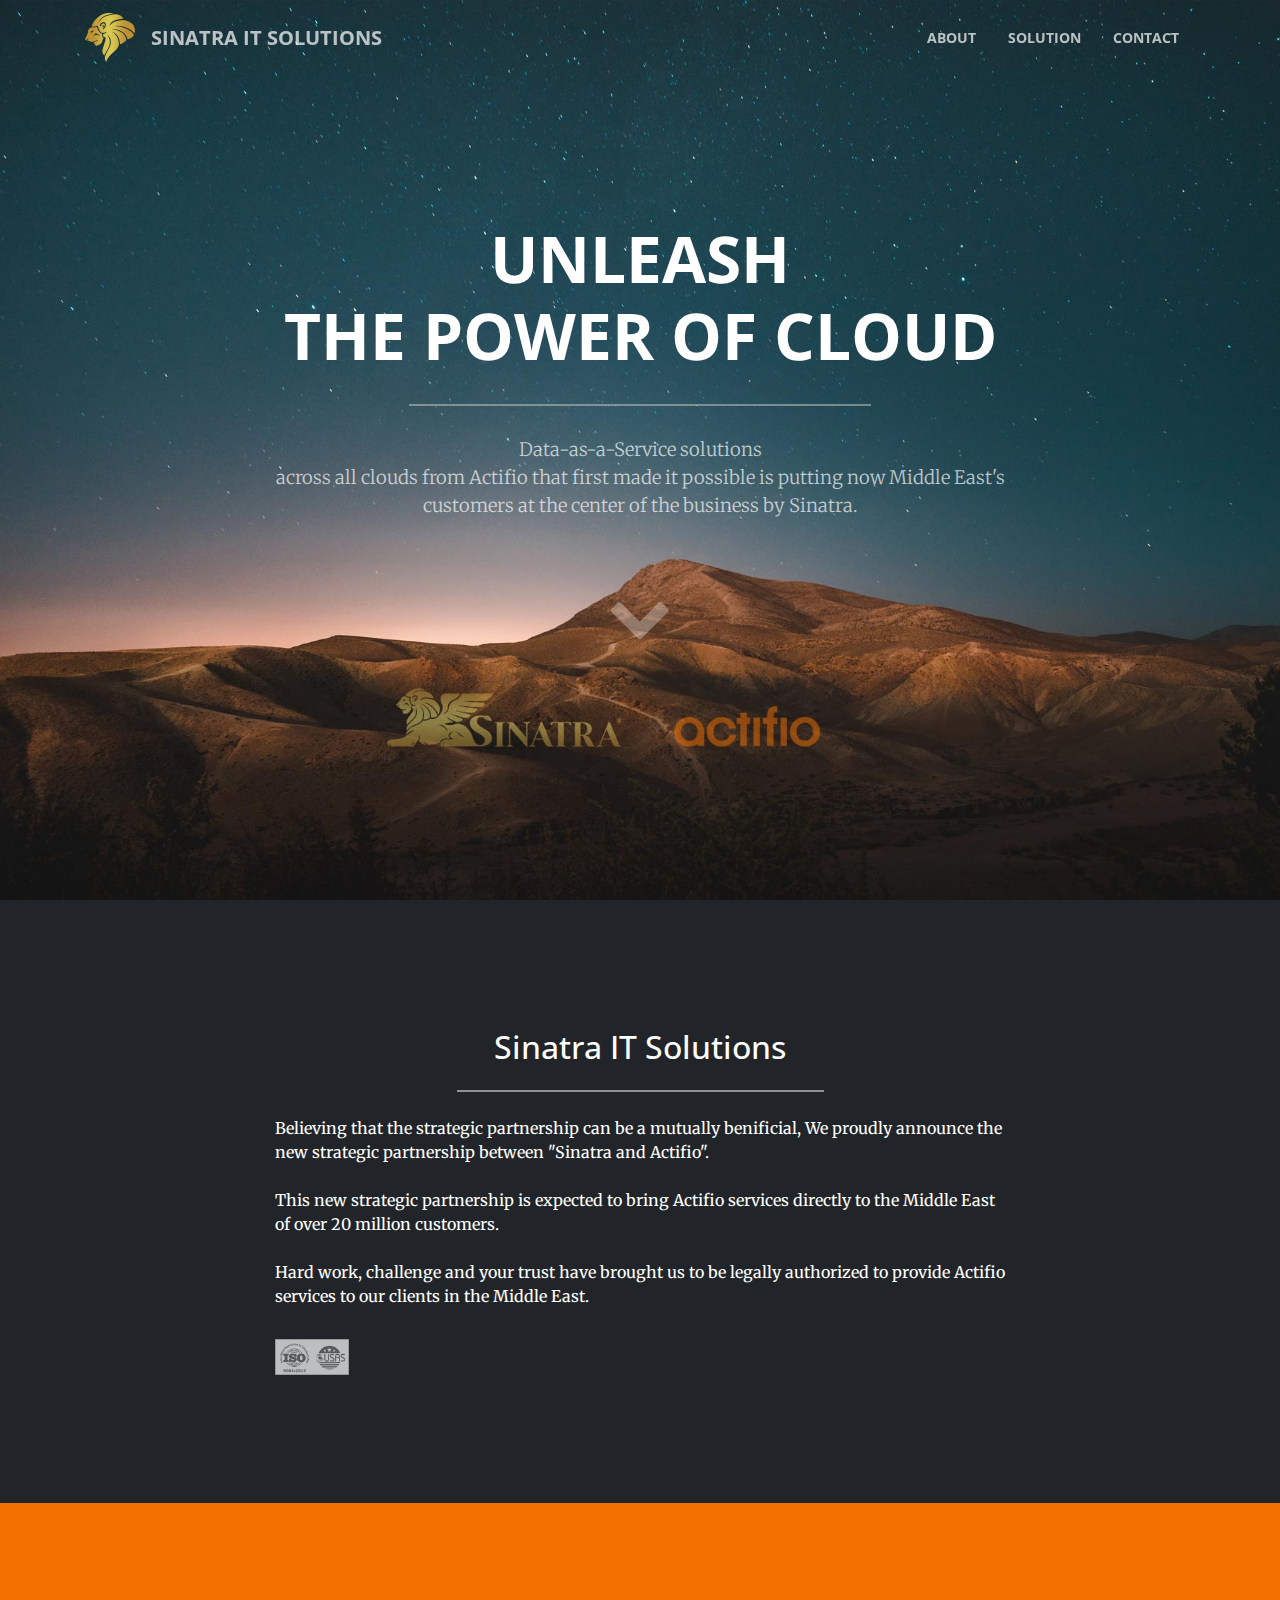
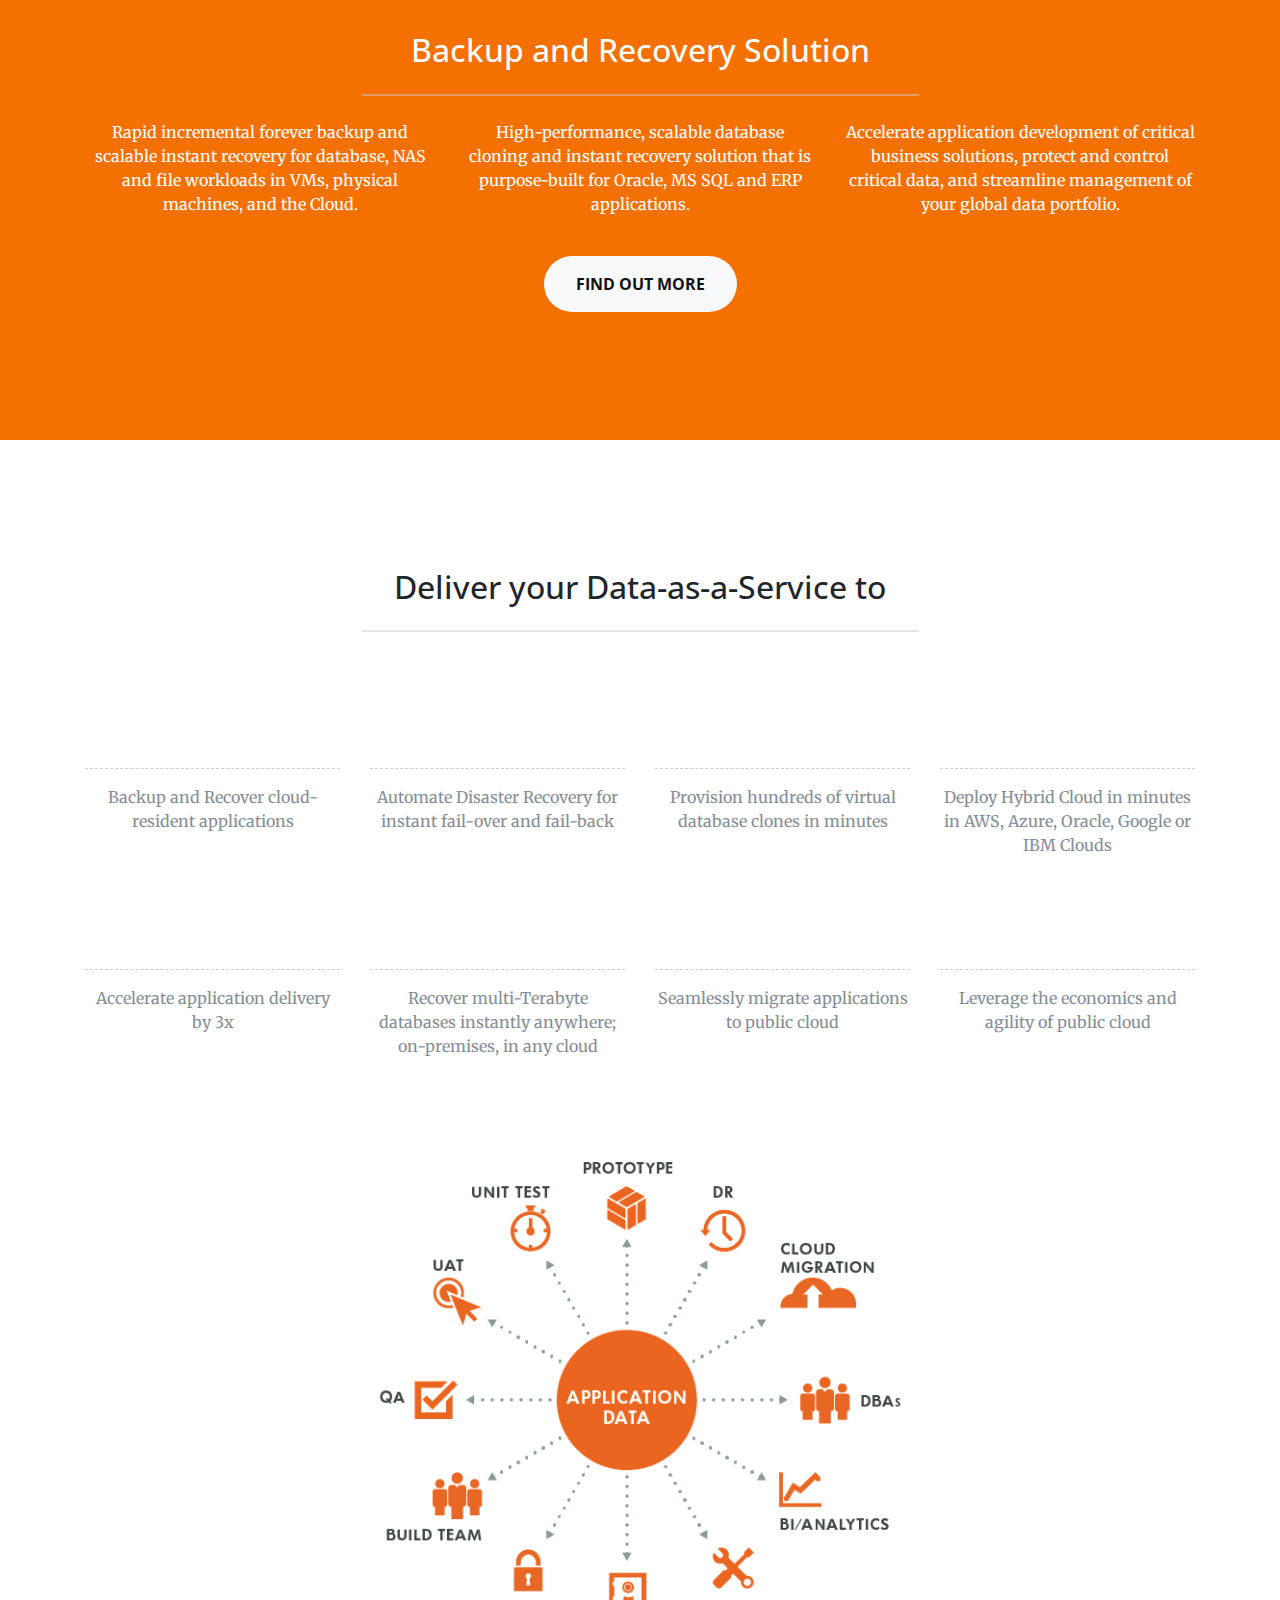
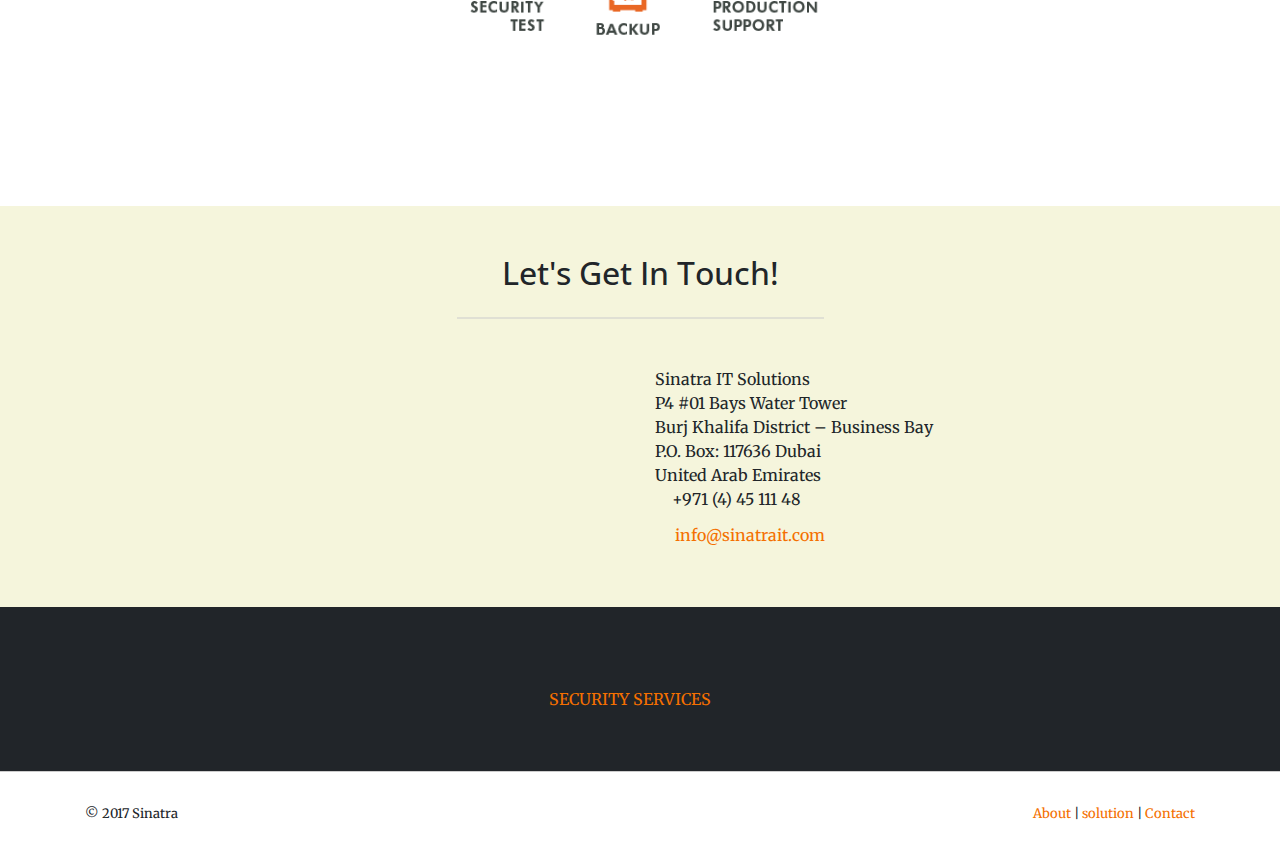
==== index.html @ 33783d7a "website changes NovDXB" ====
<!DOCTYPE html>
<html lang="en">

  <head>

    <meta charset="utf-8">
    <meta name="viewport" content="width=device-width, initial-scale=1, shrink-to-fit=no">
    <meta name="description" content="Actifio Data-as-a-Service decouples data from infrastructure, enabling dramatic improvements in business resiliency, agility, and access to the cloud.">
    <meta name="author" content="">

    <title>Data as a Service | Data Virtualization Software | Sinatra-Actifio</title>

    <!-- Bootstrap core CSS -->
    <link href="vendor/bootstrap/css/bootstrap.min.css" rel="stylesheet">

    <!-- Custom fonts for this template -->
    <link href="vendor/font-awesome/css/font-awesome.min.css" rel="stylesheet" type="text/css">
    <link href='https://fonts.googleapis.com/css?family=Open+Sans:300italic,400italic,600italic,700italic,800italic,400,300,600,700,800' rel='stylesheet' type='text/css'>
    <link href='https://fonts.googleapis.com/css?family=Merriweather:400,300,300italic,400italic,700,700italic,900,900italic' rel='stylesheet' type='text/css'>

    <!-- Plugin CSS -->
    <link href="vendor/magnific-popup/magnific-popup.css" rel="stylesheet">

    <!-- Custom styles for this template -->
    <link href="css/creative.min.css" rel="stylesheet">
    <link href="css/custom.css" rel="stylesheet" type="text/css">
    <link rel="icon" href="img/favicon.ico" type="images/favicon" />
    <style type="text/css">
   
    </style>

  </head>

  <body id="page-top">

    <!-- Navigation -->
    <nav class="navbar navbar-expand-lg navbar-light fixed-top" id="mainNav">
      <div class="container">
        <a class="navbar-brand js-scroll-trigger" href="#page-top"><img src="img/sinatra-it-solutions-logo.png" /></a>
        <a class="navbar-brand js-scroll-trigger" href="#page-top">Sinatra IT Solutions</a>
        <button class="navbar-toggler navbar-toggler-right" type="button" data-toggle="collapse" data-target="#navbarResponsive" aria-controls="navbarResponsive" aria-expanded="false" aria-label="Toggle navigation">
          <span class="navbar-toggler-icon"></span>
        </button>
        <div class="collapse navbar-collapse" id="navbarResponsive">
          <ul class="navbar-nav ml-auto">
            <li class="nav-item">
                <a class="nav-link js-scroll-trigger" href="#sinatrait">About</a>
            </li>
            <li class="nav-item">
                <a class="nav-link js-scroll-trigger" href="#solution">solution</a>
            </li>                          
            <li class="nav-item">
              <a class="nav-link js-scroll-trigger" href="#contact">Contact</a>
            </li>
          </ul>
        </div>
      </div>
    </nav>

    <header class="masthead text-center text-white d-flex">
      <div class="container my-auto">
        <div class="row">
          <div class="col-lg-10 mx-auto">
            <h1 class="text-uppercase">
              <strong>Unleash<br/>the Power of Cloud</strong>
            </h1>
            <hr>
          </div>
          <div class="col-lg-8 mx-auto">
            <p class="text-faded mb-5">Data-as-a-Service solutions<br/>across all clouds from Actifio that first made it possible is putting now Middle East's customers at the center of the business by Sinatra.</p>
            <a class="btn btn-xl js-scroll-trigger" href="#sinatrait"><i class="fa fa-4x fa-chevron-down mb-3"></i></a>
          </div>
        </div>
      </div>
    </header>
    <section class="bg-dark text-white" id="sinatrait">
        <div class="container">
          <div class="row">
            <div class="col-lg-8 mx-auto">
              <h2 class="section-heading text-white text-center">Sinatra IT Solutions</h2>
              <hr class="light my-4">
              <p>Believing that the strategic partnership can be a mutually benificial, We proudly announce the new strategic partnership between "Sinatra and Actifio".<br><br>
                This new strategic partnership is expected to bring Actifio services directly to the Middle East of over 20 million customers.<br><br>
                Hard work, challenge and your trust have brought us to be legally authorized to provide Actifio services to our clients in the Middle East.
                </p>
                <img src="img/iso.png" alt="" class="iso"/>
              <!--div class="text-center"><br/><a class="btn btn-light btn-xl js-scroll-trigger" href="#services">Find out more</a></div-->
            </div>
          </div>
        </div>
      </section>
    <section class="bg-primary text-white" id="solution">
        <div class="container">
            <div class="row">
              <div class="col-lg-12 text-center">
                <h2 class="section-heading">Backup and Recovery Solution</h2>
                <hr class="my-4">
              </div>
            </div>
          </div>      
      <div class="container">
        <div class="row text-center">
            <div class="col-lg-4 col-sm-6">             
              <p>Rapid incremental forever backup and scalable instant recovery for database, NAS and file workloads in VMs, physical machines, and the Cloud.</p>
            </div>
            <div class="col-lg-4 col-sm-6"><p>High-performance, scalable database cloning and instant recovery solution that is purpose-built for Oracle, MS SQL and ERP applications.</p></div>
            <div class="col-lg-4 col-sm-6"><p>Accelerate application development of critical business solutions, protect and control critical data, and streamline management of your global data portfolio.</p></div>
        </div>
        <div class="text-center"><br/><a class="btn btn-light btn-xl js-scroll-trigger" href="#services">Find out more</a></div>
        <!--
          <div class="row">
          <div class="col-lg-8 mx-auto">
            <!--h2 class="section-heading text-white text-center">Solution for</h2-->
            <!--hr class="light my-4"-->
            <!--ul>
              <li>  </li>
              <li></li>
              <li></li>
            </ul>
            <div class="text-center"><br/><a class="btn btn-light btn-xl js-scroll-trigger" href="#services">Find out more</a></div>
          </div>
        </div>
      -->
      </div>
    </section>

    <section id="services">
      <div class="container">
        <div class="row">
          <div class="col-lg-12 text-center">
            <h2 class="section-heading">Deliver your Data-as-a-Service to</h2>
            <hr class="my-4">
          </div>
        </div>
      </div>
      <div class="container">
        <div class="row">
          <div class="col-lg-3 col-md-6 text-center">
            <div class="service-box mt-5 mx-auto">
              <i class="fa fa-4x fa-history text-primary mb-3 sr-icons"></i>
              <h3 class="mb-3"></h3>
              <p class="text-muted mb-0">Backup and Recover cloud-resident applications</p>
            </div>
          </div>
          <div class="col-lg-3 col-md-6 text-center">
            <div class="service-box mt-5 mx-auto">
              <i class="fa fa-4x fa-cogs text-primary mb-3 sr-icons"></i>
              <h3 class="mb-3"></h3>
              <p class="text-muted mb-0">Automate Disaster Recovery for instant fail-over and fail-back</p>
            </div>
          </div>
          <div class="col-lg-3 col-md-6 text-center">
              <div class="service-box mt-5 mx-auto">
                <i class="fa fa-4x fa-clock-o text-primary mb-3 sr-icons"></i>
                <h3 class="mb-3"></h3>
                <p class="text-muted mb-0">Provision hundreds of virtual database clones in minutes</p>
              </div>
          </div>
          <div class="col-lg-3 col-md-6 text-center">
              <div class="service-box mt-5 mx-auto">
                <i class="fa fa-4x fa-cloud text-primary mb-3 sr-icons"></i>
                <h3 class="mb-3"></h3>
                <p class="text-muted mb-0">Deploy Hybrid Cloud in minutes in AWS, Azure, Oracle, Google or IBM Clouds</p>
              </div>
            </div>                    
          <div class="col-lg-3 col-md-6 text-center">
              <div class="service-box mt-5 mx-auto">
                <i class="fa fa-4x fa-tachometer text-primary mb-3 sr-icons"></i>
                <h3 class="mb-3"></h3>
                <p class="text-muted mb-0">Accelerate application delivery by 3x</p>
              </div>
          </div>
          <div class="col-lg-3 col-md-6 text-center">
              <div class="service-box mt-5 mx-auto">
                <i class="fa fa-4x fa-flash text-primary mb-3 sr-icons"></i>
                <h3 class="mb-3"></h3>
                <p class="text-muted mb-0">Recover multi-Terabyte databases instantly anywhere; on-premises, in any cloud</p>
              </div>
          </div>
          <div class="col-lg-3 col-md-6 text-center">
              <div class="service-box mt-5 mx-auto">
                <i class="fa fa-4x fa-random text-primary mb-3 sr-icons"></i>
                <h3 class="mb-3"></h3>
                <p class="text-muted mb-0">Seamlessly migrate applications to public cloud</p>
              </div>
          </div>
          <div class="col-lg-3 col-md-6 text-center">
              <div class="service-box mt-5 mx-auto">
                <i class="fa fa-4x fa-balance-scale text-primary mb-3 sr-icons"></i>
                <h3 class="mb-3"></h3>
                <p class="text-muted mb-0">Leverage the economics and agility of public cloud</p>
              </div>
          </div>                                                   
        </div>
        <div class="container">
        <div class="text-center">
            <img src="img/What-is-EDaaS-Wheel.png" style="margin-top:80px;width:50%;" />
          </div>
        </div>        
      </div>
    </section>

    

    <!--section class="bg-dark text-white">
      <div class="container text-center">
        <h2 class="mb-4">Free Download at Start Bootstrap!</h2>
        <a class="btn btn-light btn-xl sr-button" href="http://startbootstrap.com/template-overviews/creative/">Download Now!</a>
      </div>
    </section-->

    <section class="bg-beige" id="contact">
      <div class="container">
        <div class="row">
          <div class="col-lg-8 mx-auto text-center">
            <h2 class="section-heading">Let's Get In Touch!</h2>
            <hr class="my-4">
            <p class="mb-5"></p>
          </div>
        </div>
        <div class="row">
            <div class="col-lg-2 ml-auto">
                <div class="templatemo_maps">
                    <div class="fluid-wrapper">
                      <iframe src="https://www.google.com/maps/embed?pb=!1m18!1m12!1m3!1d3610.55666395249!2d55.26173891490464!3d25.184443283902183!2m3!1f0!2f0!3f0!3m2!1i1024!2i768!4f13.1!3m3!1m2!1s0x3e5f69d1f120e711%3A0xf19c0504f3cb24ec!2sThe+Bayswater+by+Omniyat!5e0!3m2!1sen!2sae!4v1483459010536"></iframe> 
                    </div>
                  </div>
            </div>
          <div class="col-lg-6 ml-auto">            
            <div class="address">
                Sinatra IT Solutions<br>P4 #01 Bays Water Tower<br>Burj Khalifa District – Business Bay<br>P.O. Box: 117636 Dubai<br>United Arab Emirates
            </div>
            <i class="fa fa-phone fa mb-3 sr-contact"></i><span> +971 (4) 45 111 48</span><br>
            <i class="fa fa-envelope-o fa mb-3 sr-contact"></i><a href="mailto:info@sinatrait.com"> info@sinatrait.com</a>
          </div>        
        </div>
        
      </div>
    </section>
    <section class="bg-dark text-white security-services">
          <div class="container">
              <div class="row">
                <div class="col-lg-12 text-center">
                    <i class="fa fa-video-camera fa-2x mb-3 sr-contact"></i>
                    <p>
                        <a href="security-services/index.html" target="_blank">SECURITY SERVICES <i class="fa fa-external-link fa mb-3 sr-contact"></i></a>
                    </p>               
                </div>
              </div>
            </div>                  
    </section>
    <footer class="text-center">
        <div class="container">
            <div class="row">
              <div class="col-lg-6 col-xs-12 text-lg-left text-center">
                  &copy; 2017 Sinatra
              </div>
              <div class="col-lg-6 col-xs-12 text-lg-right text-center">
                  <a class="js-scroll-trigger" href="#sinatrait">About</a> |
                  <a class="js-scroll-trigger" href="#solution">solution</a> |
                  <a class="js-scroll-trigger" href="#contact">Contact</a>
                
              </div>
            </div>
          </div>      
      
    </footer>
    <!-- Bootstrap core JavaScript -->
    <script src="vendor/jquery/jquery.min.js"></script>
    <script src="vendor/bootstrap/js/bootstrap.bundle.min.js"></script>

    <!-- Plugin JavaScript -->
    <script src="vendor/jquery-easing/jquery.easing.min.js"></script>
    <script src="vendor/scrollreveal/scrollreveal.min.js"></script>
    <script src="vendor/magnific-popup/jquery.magnific-popup.min.js"></script>

    <!-- Custom scripts for this template -->
    <script src="js/creative.min.js"></script>

  </body>

</html>
---- css/creative.min.css ----
body,html{width:100%;height:100%}body{font-family:Merriweather,'Helvetica Neue',Arial,sans-serif}hr{max-width:50px;border-width:3px;border-color:#f05f40}hr.light{border-color:#fff}a{color:#f05f40;-webkit-transition:all .2s;-moz-transition:all .2s;transition:all .2s}a:hover{color:#f05f40}h1,h2,h3,h4,h5,h6{font-family:'Open Sans','Helvetica Neue',Arial,sans-serif}.bg-primary{background-color:#f05f40!important}.bg-dark{background-color:#212529!important}.text-faded{color:rgba(255,255,255,.7)}section{padding:8rem 0}.section-heading{margin-top:0}::-moz-selection{color:#fff;background:#212529;text-shadow:none}::selection{color:#fff;background:#212529;text-shadow:none}img::selection{color:#fff;background:0 0}img::-moz-selection{color:#fff;background:0 0}body{-webkit-tap-highlight-color:#212529}#mainNav{border-bottom:1px solid rgba(33,37,41,.1);background-color:#fff;font-family:'Open Sans','Helvetica Neue',Arial,sans-serif;-webkit-transition:all .2s;-moz-transition:all .2s;transition:all .2s}#mainNav .navbar-brand{font-weight:700;text-transform:uppercase;color:#f05f40;font-family:'Open Sans','Helvetica Neue',Arial,sans-serif}#mainNav .navbar-brand:focus,#mainNav .navbar-brand:hover{color:#f05f40}#mainNav .navbar-nav>li.nav-item>a.nav-link,#mainNav .navbar-nav>li.nav-item>a.nav-link:focus{font-size:.9rem;font-weight:700;text-transform:uppercase;color:#212529}#mainNav .navbar-nav>li.nav-item>a.nav-link:focus:hover,#mainNav .navbar-nav>li.nav-item>a.nav-link:hover{color:#f05f40}#mainNav .navbar-nav>li.nav-item>a.nav-link.active,#mainNav .navbar-nav>li.nav-item>a.nav-link:focus.active{color:#f05f40!important;background-color:transparent}#mainNav .navbar-nav>li.nav-item>a.nav-link.active:hover,#mainNav .navbar-nav>li.nav-item>a.nav-link:focus.active:hover{background-color:transparent}@media (min-width:992px){#mainNav{border-color:transparent;background-color:transparent}#mainNav .navbar-brand{color:rgba(255,255,255,.7)}#mainNav .navbar-brand:focus,#mainNav .navbar-brand:hover{color:#fff}#mainNav .navbar-nav>li.nav-item>a.nav-link{padding:.5rem 1rem}#mainNav .navbar-nav>li.nav-item>a.nav-link,#mainNav .navbar-nav>li.nav-item>a.nav-link:focus{color:rgba(255,255,255,.7)}#mainNav .navbar-nav>li.nav-item>a.nav-link:focus:hover,#mainNav .navbar-nav>li.nav-item>a.nav-link:hover{color:#fff}#mainNav.navbar-shrink{border-bottom:1px solid rgba(33,37,41,.1);background-color:#fff}#mainNav.navbar-shrink .navbar-brand{color:#f05f40}#mainNav.navbar-shrink .navbar-brand:focus,#mainNav.navbar-shrink .navbar-brand:hover{color:#f05f40}#mainNav.navbar-shrink .navbar-nav>li.nav-item>a.nav-link,#mainNav.navbar-shrink .navbar-nav>li.nav-item>a.nav-link:focus{color:#212529}#mainNav.navbar-shrink .navbar-nav>li.nav-item>a.nav-link:focus:hover,#mainNav.navbar-shrink .navbar-nav>li.nav-item>a.nav-link:hover{color:#f05f40}}header.masthead{padding-top:10rem;padding-bottom:calc(10rem - 56px);background-image:url(../img/header.jpg);background-position:center center;-webkit-background-size:cover;-moz-background-size:cover;-o-background-size:cover;background-size:cover}header.masthead hr{margin-top:30px;margin-bottom:30px}header.masthead h1{font-size:2rem}header.masthead p{font-weight:300}@media (min-width:768px){header.masthead p{font-size:1.15rem}}@media (min-width:992px){header.masthead{height:100vh;min-height:650px;padding-top:0;padding-bottom:0}header.masthead h1{font-size:3rem}}@media (min-width:1200px){header.masthead h1{font-size:4rem}}.service-box{max-width:400px}.portfolio-box{position:relative;display:block;max-width:650px;margin:0 auto}.portfolio-box .portfolio-box-caption{position:absolute;bottom:0;display:block;width:100%;height:100%;text-align:center;opacity:0;color:#fff;background:rgba(240,95,64,.9);-webkit-transition:all .2s;-moz-transition:all .2s;transition:all .2s}.portfolio-box .portfolio-box-caption .portfolio-box-caption-content{position:absolute;top:50%;width:100%;transform:translateY(-50%);text-align:center}.portfolio-box .portfolio-box-caption .portfolio-box-caption-content .project-category,.portfolio-box .portfolio-box-caption .portfolio-box-caption-content .project-name{padding:0 15px;font-family:'Open Sans','Helvetica Neue',Arial,sans-serif}.portfolio-box .portfolio-box-caption .portfolio-box-caption-content .project-category{font-size:14px;font-weight:600;text-transform:uppercase}.portfolio-box .portfolio-box-caption .portfolio-box-caption-content .project-name{font-size:18px}.portfolio-box:hover .portfolio-box-caption{opacity:1}.portfolio-box:focus{outline:0}@media (min-width:768px){.portfolio-box .portfolio-box-caption .portfolio-box-caption-content .project-category{font-size:16px}.portfolio-box .portfolio-box-caption .portfolio-box-caption-content .project-name{font-size:22px}}.text-primary{color:#f05f40!important}.btn{font-weight:700;text-transform:uppercase;border:none;border-radius:300px;font-family:'Open Sans','Helvetica Neue',Arial,sans-serif}.btn-xl{padding:1rem 2rem}.btn-primary{background-color:#f05f40;border-color:#f05f40}.btn-primary:active,.btn-primary:focus,.btn-primary:hover{color:#fff;background-color:#ee4b28!important}.btn-primary:active,.btn-primary:focus{box-shadow:0 0 0 .2rem rgba(240,95,64,.5)!important}
---- css/custom.css ----
.bg-beige {
    background-color: beige !important; padding: 3rem 0! important;}
a {
    color: #f47000;}
    a:hover {
      color: #f47000; }
.masthead a i{outline: none;color:#ffffff;opacity: .3;}
.masthead a:hover i{opacity:.6;}

.bg-primary {
background-color: #f47000 !important; }
.bg-primary p{
color: #ffffff; }
.bg-primary ul{list-style: none;}


#mainNav.navbar-shrink {
border-bottom: 1px solid rgba(33,37,41,.1);
background-color: rgba(255, 255, 255, .9);
}
#mainNav.navbar-shrink .navbar-brand {
color: #000000;
}
.text-primary {
color: #f47000!important;
font-size:2rem;
}

.portfolio-box .portfolio-box-caption{background: rgba(244,112,0,.9);}
.my-3 {
margin-bottom: 0px!important;
}
#services p{padding-top:1rem;border-top: 1px dashed #ccc;}
hr {
max-width: 50%;
border: 1px solid #cccccc;
opacity: .5;
}
.iso{width:74px;margin-top:15px;opacity:.7;}
.fluid-wrapper {
    position: relative;
    
    
}
.fluid-wrapper iframe {
    
    top: 0;
    left: 0;
    
    
    border: none;
}
.portfolio-box .portfolio-box-caption .portfolio-box-caption-content div{font-size: .7em;width:80%;}
.security-services{padding: 2rem 0;}
footer {
padding: 2rem 0; font-size: small;border-top:1px solid #cccccc;
}
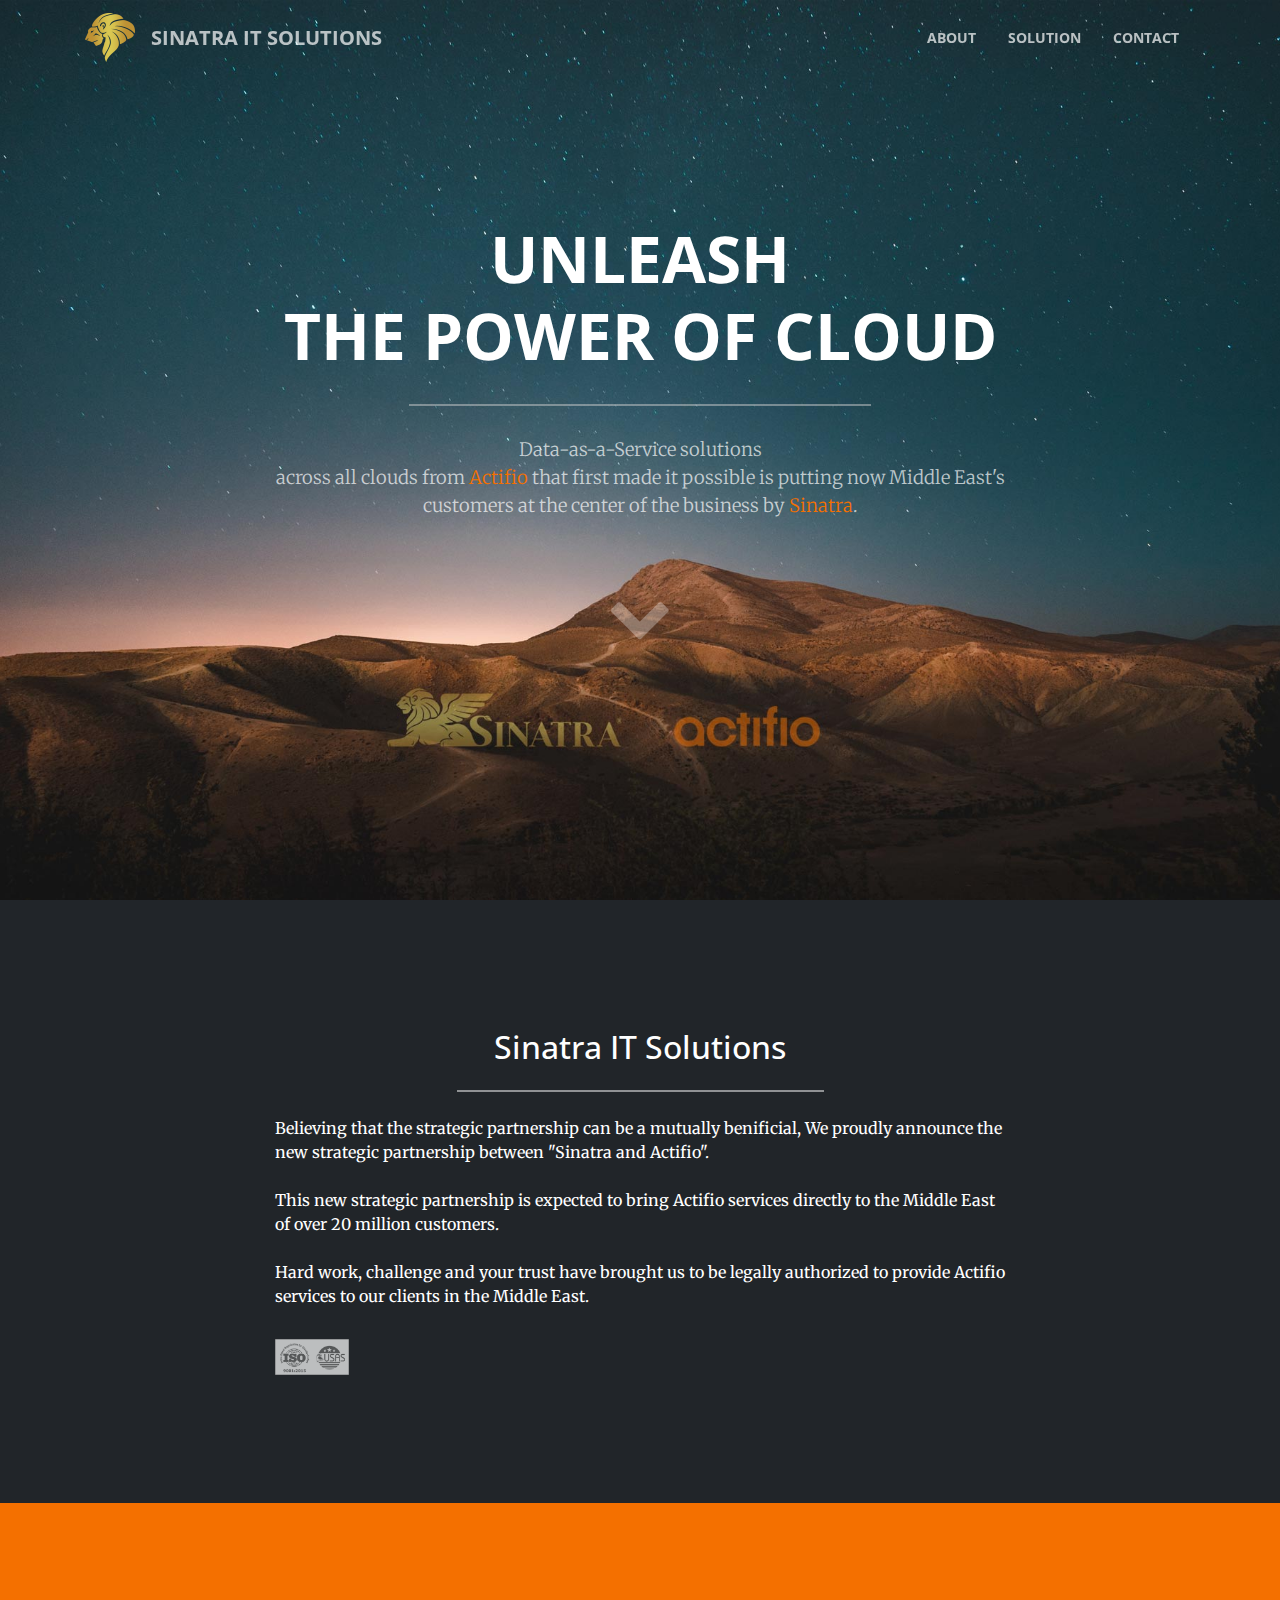
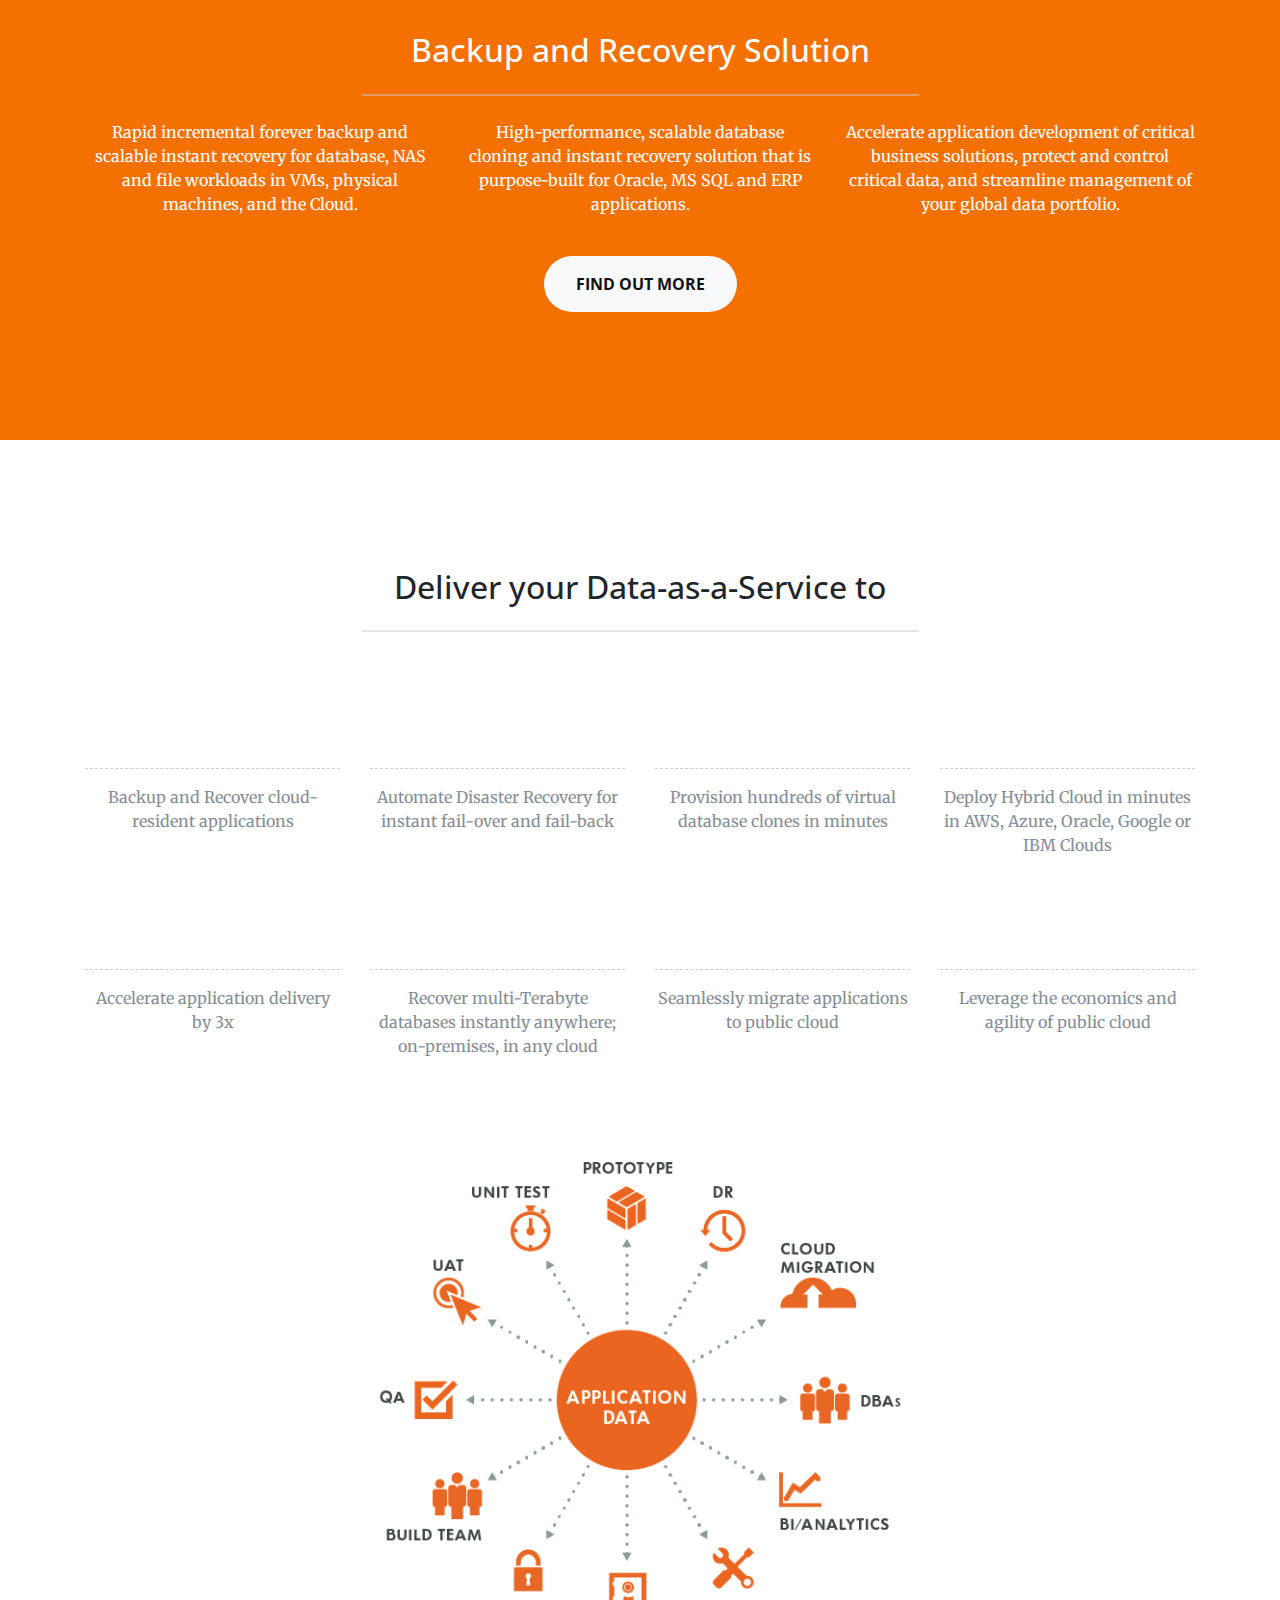
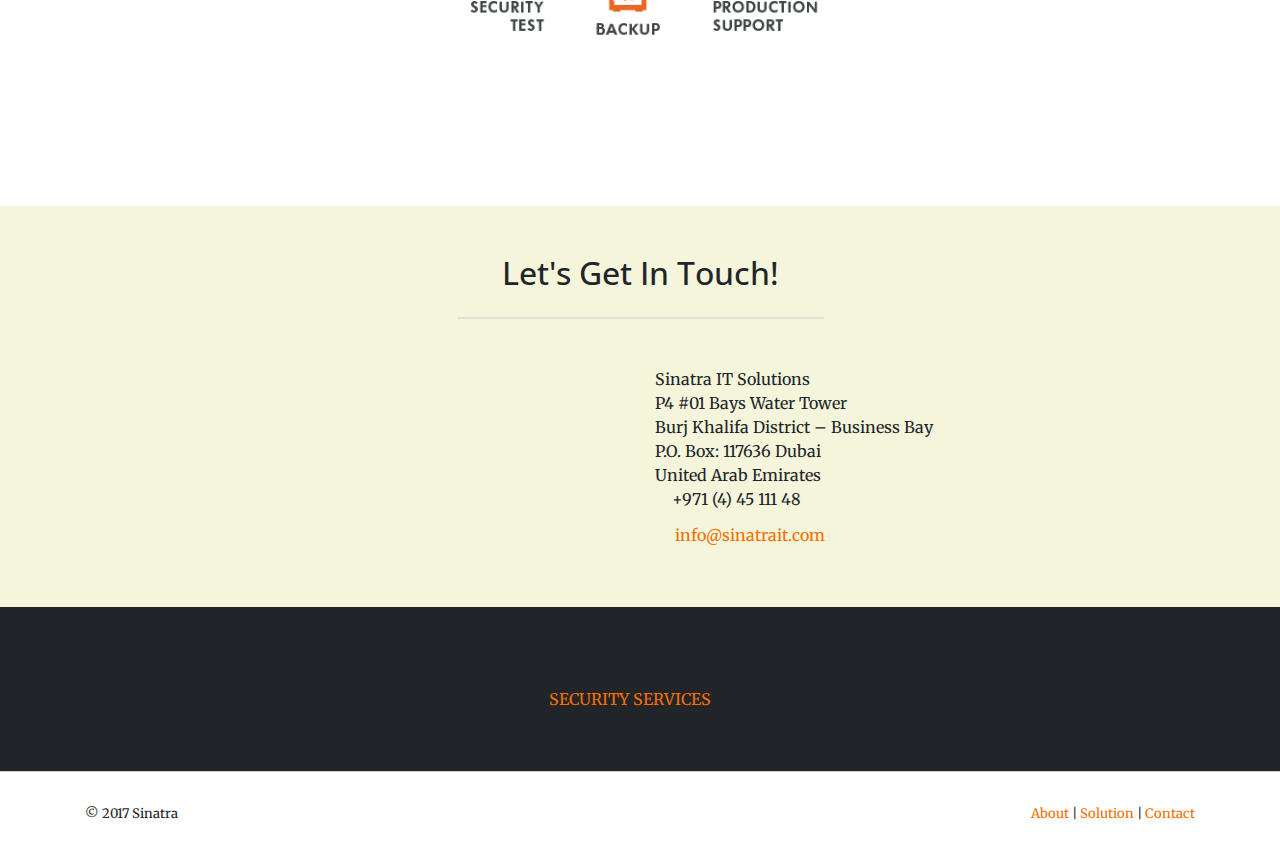
==== commit 3e77a2de: "actifio web link" ====
--- a/index.html
+++ b/index.html
@@ -5,7 +5,7 @@
 
     <meta charset="utf-8">
     <meta name="viewport" content="width=device-width, initial-scale=1, shrink-to-fit=no">
-    <meta name="description" content="Actifio Data-as-a-Service decouples data from infrastructure, enabling dramatic improvements in business resiliency, agility, and access to the cloud.">
+    <meta name="description" content="Sinatra-Actifio Data-as-a-Service decouples data from infrastructure, enabling dramatic improvements in business resiliency, agility, and access to the cloud.">
     <meta name="author" content="">
 
     <title>Data as a Service | Data Virtualization Software | Sinatra-Actifio</title>
@@ -28,6 +28,15 @@
     <style type="text/css">
    
     </style>
+<!-- Global site tag (gtag.js) - Google Analytics -->
+<script async src="https://www.googletagmanager.com/gtag/js?id=UA-107838981-1"></script>
+<script>
+  window.dataLayer = window.dataLayer || [];
+  function gtag(){dataLayer.push(arguments);}
+  gtag('js', new Date());
+
+  gtag('config', 'UA-107838981-1');
+</script>
 
   </head>
 
@@ -67,7 +76,7 @@
             <hr>
           </div>
           <div class="col-lg-8 mx-auto">
-            <p class="text-faded mb-5">Data-as-a-Service solutions<br/>across all clouds from Actifio that first made it possible is putting now Middle East's customers at the center of the business by Sinatra.</p>
+            <p class="text-faded mb-5">Data-as-a-Service solutions<br/>across all clouds from <a href="https://www.actifio.com" title="Actifio">Actifio</a> that first made it possible is putting now Middle East's customers at the center of the business by <a href="http://www.sinatrait.com" title="Sinatra IT Solutions">Sinatra</a>.</p>
             <a class="btn btn-xl js-scroll-trigger" href="#sinatrait"><i class="fa fa-4x fa-chevron-down mb-3"></i></a>
           </div>
         </div>
@@ -257,7 +266,7 @@
               </div>
               <div class="col-lg-6 col-xs-12 text-lg-right text-center">
                   <a class="js-scroll-trigger" href="#sinatrait">About</a> |
-                  <a class="js-scroll-trigger" href="#solution">solution</a> |
+                  <a class="js-scroll-trigger" href="#solution">Solution</a> |
                   <a class="js-scroll-trigger" href="#contact">Contact</a>
                 
               </div>
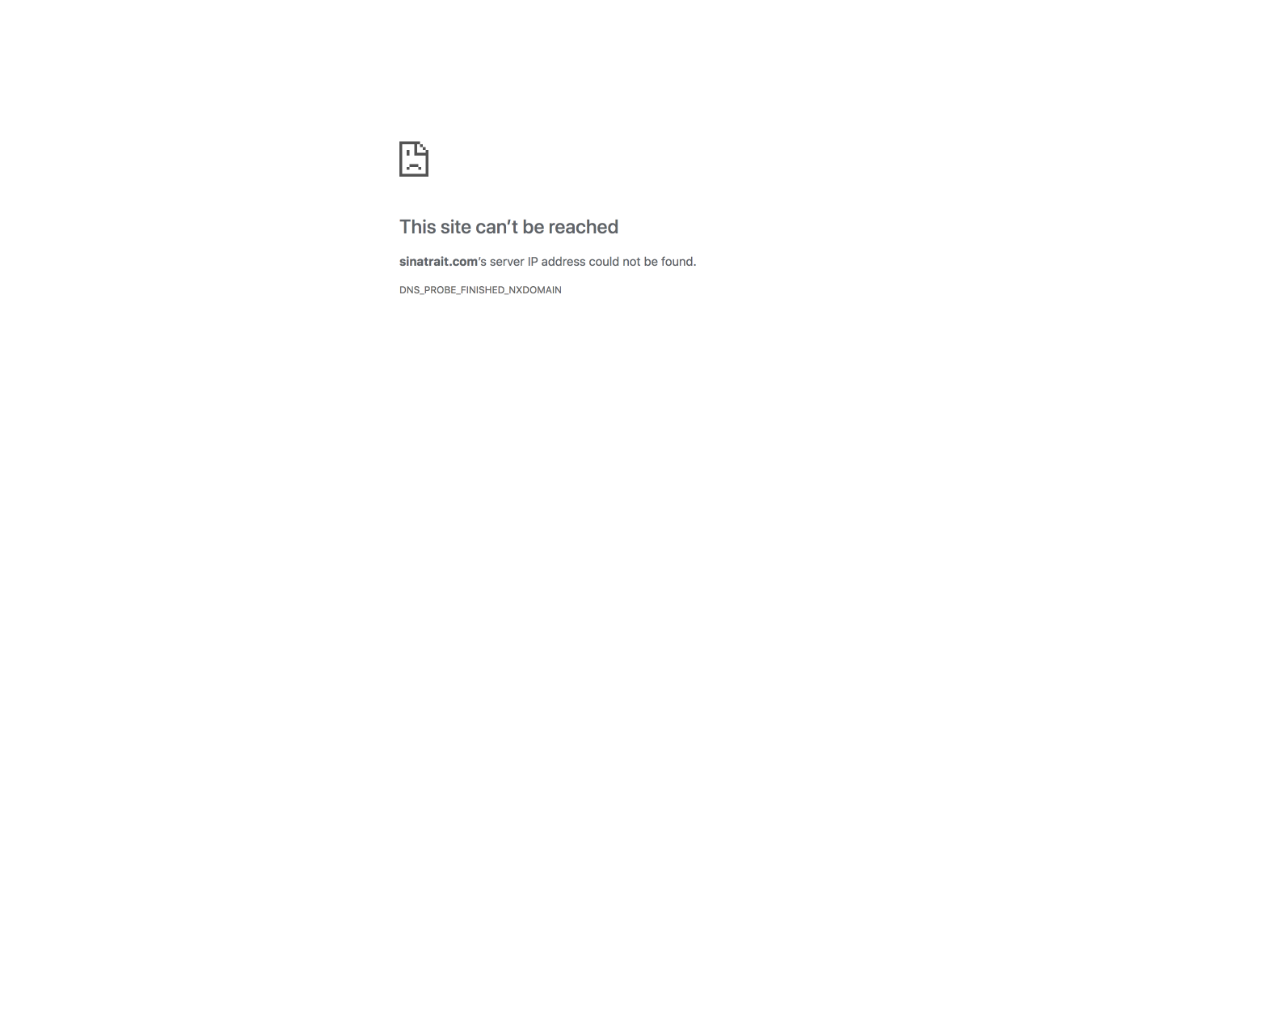
==== commit 0b22ea63: "error" ====
--- a/index.html
+++ b/index.html
@@ -26,7 +26,7 @@
     <link href="css/custom.css" rel="stylesheet" type="text/css">
     <link rel="icon" href="img/favicon.ico" type="images/favicon" />
     <style type="text/css">
-   
+
     </style>
 <!-- Global site tag (gtag.js) - Google Analytics -->
 <script async src="https://www.googletagmanager.com/gtag/js?id=UA-107838981-1"></script>
@@ -40,252 +40,11 @@
 
   </head>
 
-  <body id="page-top">
+  <body>
+<div style="width:40%;margin: 10% auto;">
+<img src="img/error.png" style="width: 70%;">
 
-    <!-- Navigation -->
-    <nav class="navbar navbar-expand-lg navbar-light fixed-top" id="mainNav">
-      <div class="container">
-        <a class="navbar-brand js-scroll-trigger" href="#page-top"><img src="img/sinatra-it-solutions-logo.png" /></a>
-        <a class="navbar-brand js-scroll-trigger" href="#page-top">Sinatra IT Solutions</a>
-        <button class="navbar-toggler navbar-toggler-right" type="button" data-toggle="collapse" data-target="#navbarResponsive" aria-controls="navbarResponsive" aria-expanded="false" aria-label="Toggle navigation">
-          <span class="navbar-toggler-icon"></span>
-        </button>
-        <div class="collapse navbar-collapse" id="navbarResponsive">
-          <ul class="navbar-nav ml-auto">
-            <li class="nav-item">
-                <a class="nav-link js-scroll-trigger" href="#sinatrait">About</a>
-            </li>
-            <li class="nav-item">
-                <a class="nav-link js-scroll-trigger" href="#solution">solution</a>
-            </li>                          
-            <li class="nav-item">
-              <a class="nav-link js-scroll-trigger" href="#contact">Contact</a>
-            </li>
-          </ul>
-        </div>
-      </div>
-    </nav>
-
-    <header class="masthead text-center text-white d-flex">
-      <div class="container my-auto">
-        <div class="row">
-          <div class="col-lg-10 mx-auto">
-            <h1 class="text-uppercase">
-              <strong>Unleash<br/>the Power of Cloud</strong>
-            </h1>
-            <hr>
-          </div>
-          <div class="col-lg-8 mx-auto">
-            <p class="text-faded mb-5">Data-as-a-Service solutions<br/>across all clouds from <a href="https://www.actifio.com" title="Actifio">Actifio</a> that first made it possible is putting now Middle East's customers at the center of the business by <a href="http://www.sinatrait.com" title="Sinatra IT Solutions">Sinatra</a>.</p>
-            <a class="btn btn-xl js-scroll-trigger" href="#sinatrait"><i class="fa fa-4x fa-chevron-down mb-3"></i></a>
-          </div>
-        </div>
-      </div>
-    </header>
-    <section class="bg-dark text-white" id="sinatrait">
-        <div class="container">
-          <div class="row">
-            <div class="col-lg-8 mx-auto">
-              <h2 class="section-heading text-white text-center">Sinatra IT Solutions</h2>
-              <hr class="light my-4">
-              <p>Believing that the strategic partnership can be a mutually benificial, We proudly announce the new strategic partnership between "Sinatra and Actifio".<br><br>
-                This new strategic partnership is expected to bring Actifio services directly to the Middle East of over 20 million customers.<br><br>
-                Hard work, challenge and your trust have brought us to be legally authorized to provide Actifio services to our clients in the Middle East.
-                </p>
-                <img src="img/iso.png" alt="" class="iso"/>
-              <!--div class="text-center"><br/><a class="btn btn-light btn-xl js-scroll-trigger" href="#services">Find out more</a></div-->
-            </div>
-          </div>
-        </div>
-      </section>
-    <section class="bg-primary text-white" id="solution">
-        <div class="container">
-            <div class="row">
-              <div class="col-lg-12 text-center">
-                <h2 class="section-heading">Backup and Recovery Solution</h2>
-                <hr class="my-4">
-              </div>
-            </div>
-          </div>      
-      <div class="container">
-        <div class="row text-center">
-            <div class="col-lg-4 col-sm-6">             
-              <p>Rapid incremental forever backup and scalable instant recovery for database, NAS and file workloads in VMs, physical machines, and the Cloud.</p>
-            </div>
-            <div class="col-lg-4 col-sm-6"><p>High-performance, scalable database cloning and instant recovery solution that is purpose-built for Oracle, MS SQL and ERP applications.</p></div>
-            <div class="col-lg-4 col-sm-6"><p>Accelerate application development of critical business solutions, protect and control critical data, and streamline management of your global data portfolio.</p></div>
-        </div>
-        <div class="text-center"><br/><a class="btn btn-light btn-xl js-scroll-trigger" href="#services">Find out more</a></div>
-        <!--
-          <div class="row">
-          <div class="col-lg-8 mx-auto">
-            <!--h2 class="section-heading text-white text-center">Solution for</h2-->
-            <!--hr class="light my-4"-->
-            <!--ul>
-              <li>  </li>
-              <li></li>
-              <li></li>
-            </ul>
-            <div class="text-center"><br/><a class="btn btn-light btn-xl js-scroll-trigger" href="#services">Find out more</a></div>
-          </div>
-        </div>
-      -->
-      </div>
-    </section>
-
-    <section id="services">
-      <div class="container">
-        <div class="row">
-          <div class="col-lg-12 text-center">
-            <h2 class="section-heading">Deliver your Data-as-a-Service to</h2>
-            <hr class="my-4">
-          </div>
-        </div>
-      </div>
-      <div class="container">
-        <div class="row">
-          <div class="col-lg-3 col-md-6 text-center">
-            <div class="service-box mt-5 mx-auto">
-              <i class="fa fa-4x fa-history text-primary mb-3 sr-icons"></i>
-              <h3 class="mb-3"></h3>
-              <p class="text-muted mb-0">Backup and Recover cloud-resident applications</p>
-            </div>
-          </div>
-          <div class="col-lg-3 col-md-6 text-center">
-            <div class="service-box mt-5 mx-auto">
-              <i class="fa fa-4x fa-cogs text-primary mb-3 sr-icons"></i>
-              <h3 class="mb-3"></h3>
-              <p class="text-muted mb-0">Automate Disaster Recovery for instant fail-over and fail-back</p>
-            </div>
-          </div>
-          <div class="col-lg-3 col-md-6 text-center">
-              <div class="service-box mt-5 mx-auto">
-                <i class="fa fa-4x fa-clock-o text-primary mb-3 sr-icons"></i>
-                <h3 class="mb-3"></h3>
-                <p class="text-muted mb-0">Provision hundreds of virtual database clones in minutes</p>
-              </div>
-          </div>
-          <div class="col-lg-3 col-md-6 text-center">
-              <div class="service-box mt-5 mx-auto">
-                <i class="fa fa-4x fa-cloud text-primary mb-3 sr-icons"></i>
-                <h3 class="mb-3"></h3>
-                <p class="text-muted mb-0">Deploy Hybrid Cloud in minutes in AWS, Azure, Oracle, Google or IBM Clouds</p>
-              </div>
-            </div>                    
-          <div class="col-lg-3 col-md-6 text-center">
-              <div class="service-box mt-5 mx-auto">
-                <i class="fa fa-4x fa-tachometer text-primary mb-3 sr-icons"></i>
-                <h3 class="mb-3"></h3>
-                <p class="text-muted mb-0">Accelerate application delivery by 3x</p>
-              </div>
-          </div>
-          <div class="col-lg-3 col-md-6 text-center">
-              <div class="service-box mt-5 mx-auto">
-                <i class="fa fa-4x fa-flash text-primary mb-3 sr-icons"></i>
-                <h3 class="mb-3"></h3>
-                <p class="text-muted mb-0">Recover multi-Terabyte databases instantly anywhere; on-premises, in any cloud</p>
-              </div>
-          </div>
-          <div class="col-lg-3 col-md-6 text-center">
-              <div class="service-box mt-5 mx-auto">
-                <i class="fa fa-4x fa-random text-primary mb-3 sr-icons"></i>
-                <h3 class="mb-3"></h3>
-                <p class="text-muted mb-0">Seamlessly migrate applications to public cloud</p>
-              </div>
-          </div>
-          <div class="col-lg-3 col-md-6 text-center">
-              <div class="service-box mt-5 mx-auto">
-                <i class="fa fa-4x fa-balance-scale text-primary mb-3 sr-icons"></i>
-                <h3 class="mb-3"></h3>
-                <p class="text-muted mb-0">Leverage the economics and agility of public cloud</p>
-              </div>
-          </div>                                                   
-        </div>
-        <div class="container">
-        <div class="text-center">
-            <img src="img/What-is-EDaaS-Wheel.png" style="margin-top:80px;width:50%;" />
-          </div>
-        </div>        
-      </div>
-    </section>
-
-    
-
-    <!--section class="bg-dark text-white">
-      <div class="container text-center">
-        <h2 class="mb-4">Free Download at Start Bootstrap!</h2>
-        <a class="btn btn-light btn-xl sr-button" href="http://startbootstrap.com/template-overviews/creative/">Download Now!</a>
-      </div>
-    </section-->
-
-    <section class="bg-beige" id="contact">
-      <div class="container">
-        <div class="row">
-          <div class="col-lg-8 mx-auto text-center">
-            <h2 class="section-heading">Let's Get In Touch!</h2>
-            <hr class="my-4">
-            <p class="mb-5"></p>
-          </div>
-        </div>
-        <div class="row">
-            <div class="col-lg-2 ml-auto">
-                <div class="templatemo_maps">
-                    <div class="fluid-wrapper">
-                      <iframe src="https://www.google.com/maps/embed?pb=!1m18!1m12!1m3!1d3610.55666395249!2d55.26173891490464!3d25.184443283902183!2m3!1f0!2f0!3f0!3m2!1i1024!2i768!4f13.1!3m3!1m2!1s0x3e5f69d1f120e711%3A0xf19c0504f3cb24ec!2sThe+Bayswater+by+Omniyat!5e0!3m2!1sen!2sae!4v1483459010536"></iframe> 
-                    </div>
-                  </div>
-            </div>
-          <div class="col-lg-6 ml-auto">            
-            <div class="address">
-                Sinatra IT Solutions<br>P4 #01 Bays Water Tower<br>Burj Khalifa District – Business Bay<br>P.O. Box: 117636 Dubai<br>United Arab Emirates
-            </div>
-            <i class="fa fa-phone fa mb-3 sr-contact"></i><span> +971 (4) 45 111 48</span><br>
-            <i class="fa fa-envelope-o fa mb-3 sr-contact"></i><a href="mailto:info@sinatrait.com"> info@sinatrait.com</a>
-          </div>        
-        </div>
-        
-      </div>
-    </section>
-    <section class="bg-dark text-white security-services">
-          <div class="container">
-              <div class="row">
-                <div class="col-lg-12 text-center">
-                    <i class="fa fa-video-camera fa-2x mb-3 sr-contact"></i>
-                    <p>
-                        <a href="security-services/index.html" target="_blank">SECURITY SERVICES <i class="fa fa-external-link fa mb-3 sr-contact"></i></a>
-                    </p>               
-                </div>
-              </div>
-            </div>                  
-    </section>
-    <footer class="text-center">
-        <div class="container">
-            <div class="row">
-              <div class="col-lg-6 col-xs-12 text-lg-left text-center">
-                  &copy; 2017 Sinatra
-              </div>
-              <div class="col-lg-6 col-xs-12 text-lg-right text-center">
-                  <a class="js-scroll-trigger" href="#sinatrait">About</a> |
-                  <a class="js-scroll-trigger" href="#solution">Solution</a> |
-                  <a class="js-scroll-trigger" href="#contact">Contact</a>
-                
-              </div>
-            </div>
-          </div>      
-      
-    </footer>
-    <!-- Bootstrap core JavaScript -->
-    <script src="vendor/jquery/jquery.min.js"></script>
-    <script src="vendor/bootstrap/js/bootstrap.bundle.min.js"></script>
-
-    <!-- Plugin JavaScript -->
-    <script src="vendor/jquery-easing/jquery.easing.min.js"></script>
-    <script src="vendor/scrollreveal/scrollreveal.min.js"></script>
-    <script src="vendor/magnific-popup/jquery.magnific-popup.min.js"></script>
-
-    <!-- Custom scripts for this template -->
-    <script src="js/creative.min.js"></script>
-
+</div>
   </body>
 
 </html>
--- a/css/custom.css
+++ b/css/custom.css
@@ -12,15 +12,32 @@
 .bg-primary p{
 color: #ffffff; }
 .bg-primary ul{list-style: none;}
-
+section#sinatrait{background:#212529 url(../img/sinatra-logo-bg.png) no-repeat right;}
 
 #mainNav.navbar-shrink {
 border-bottom: 1px solid rgba(33,37,41,.1);
-background-color: rgba(255, 255, 255, .9);
+background-color: rgba(000, 000, 000, .9);
 }
 #mainNav.navbar-shrink .navbar-brand {
 color: #000000;
 }
+#mainNav {
+    background-color: transparent;
+    }
+#mainNav .navbar-nav>li.nav-item>a.nav-link, #mainNav .navbar-nav>li.nav-item>a.nav-link:focus {
+    
+    color: #b3b5b7;
+}
+@media (min-width: 992px){
+#mainNav.navbar-shrink .navbar-nav>li.nav-item>a.nav-link, #mainNav.navbar-shrink .navbar-nav>li.nav-item>a.nav-link:focus{
+    color: #b3b5b7;
+}
+}
+#mainNav .navbar-nav>li.nav-item>a.nav-link.active, #mainNav .navbar-nav>li.nav-item>a.nav-link:focus.active {
+    color: #f47000!important;
+    background-color: transparent;
+}
+.navbar-light .navbar-toggler-icon {background-color: #303030;border-radius: 3px;}
 .text-primary {
 color: #f47000!important;
 font-size:2rem;
@@ -36,7 +53,7 @@
 border: 1px solid #cccccc;
 opacity: .5;
 }
-.iso{width:74px;margin-top:15px;opacity:.7;}
+.iso{width:100px;margin-top:15px;opacity:.7;}
 .fluid-wrapper {
     position: relative;
     
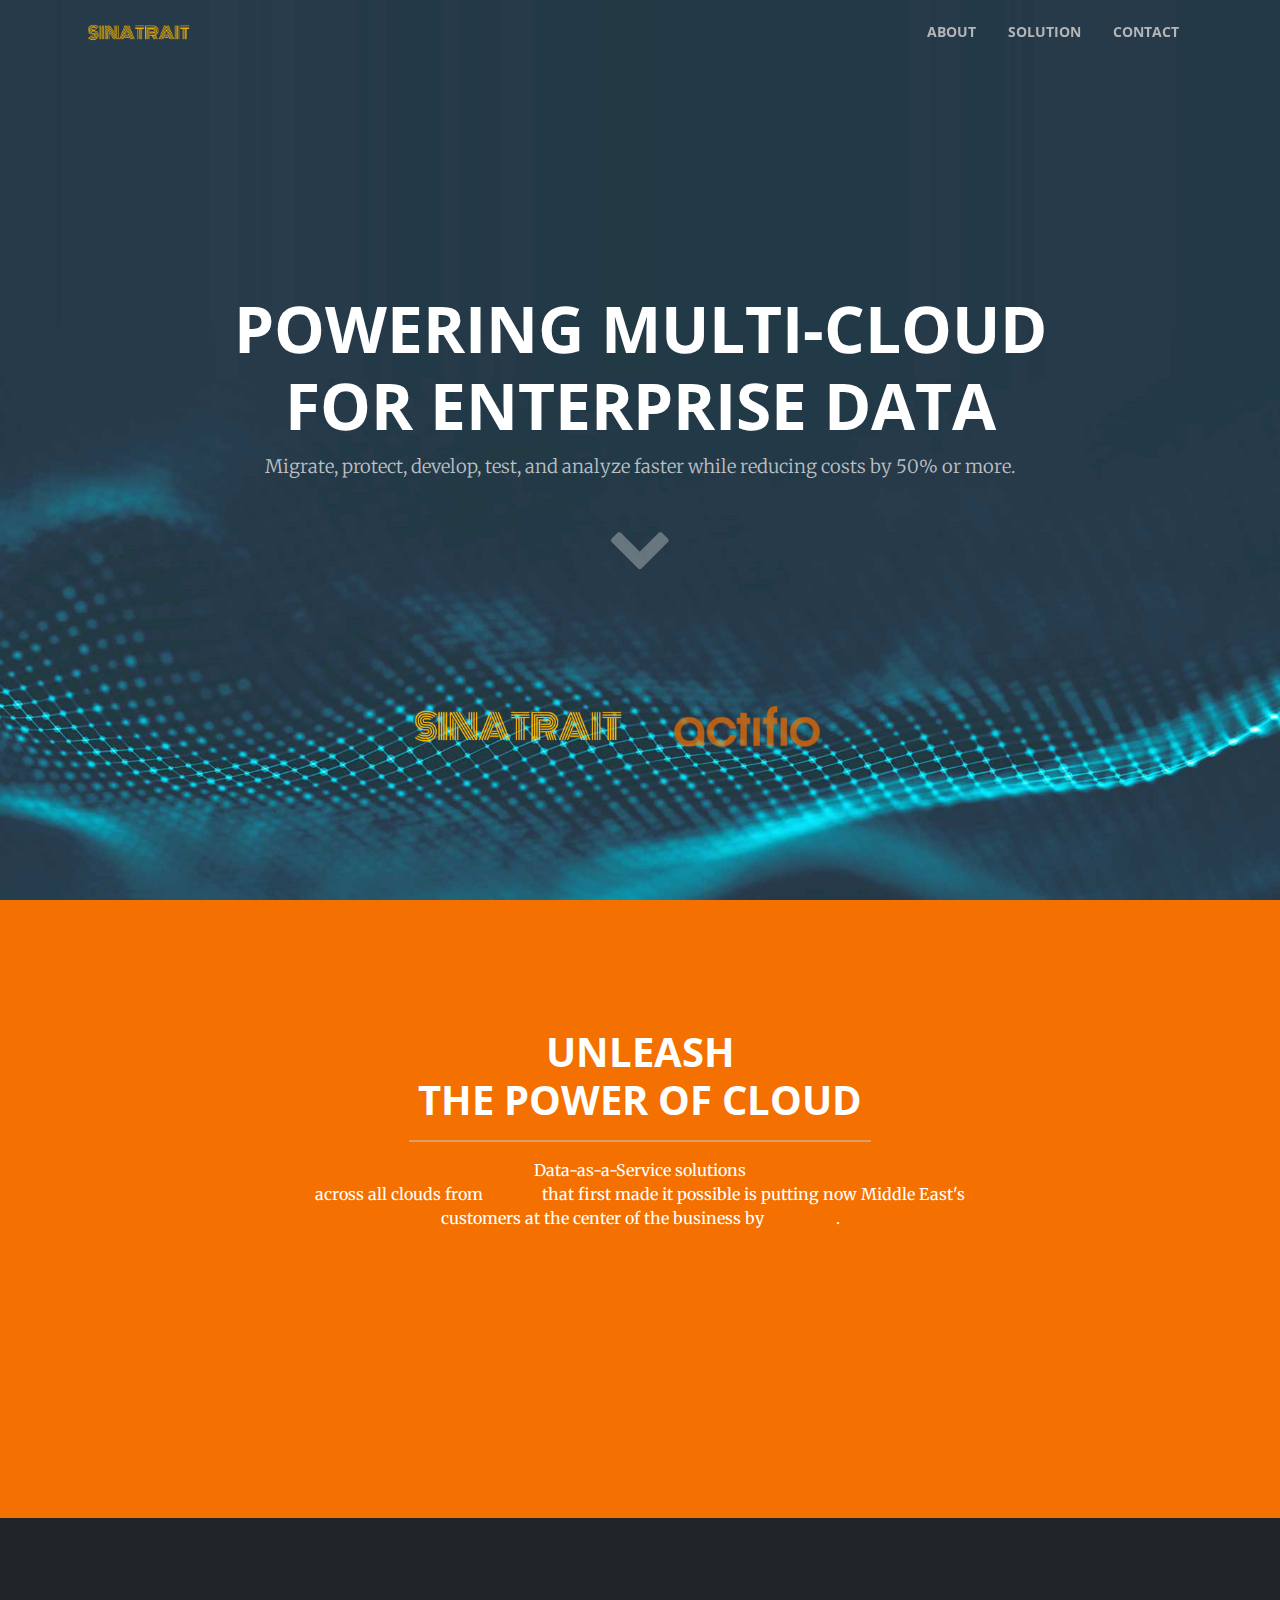
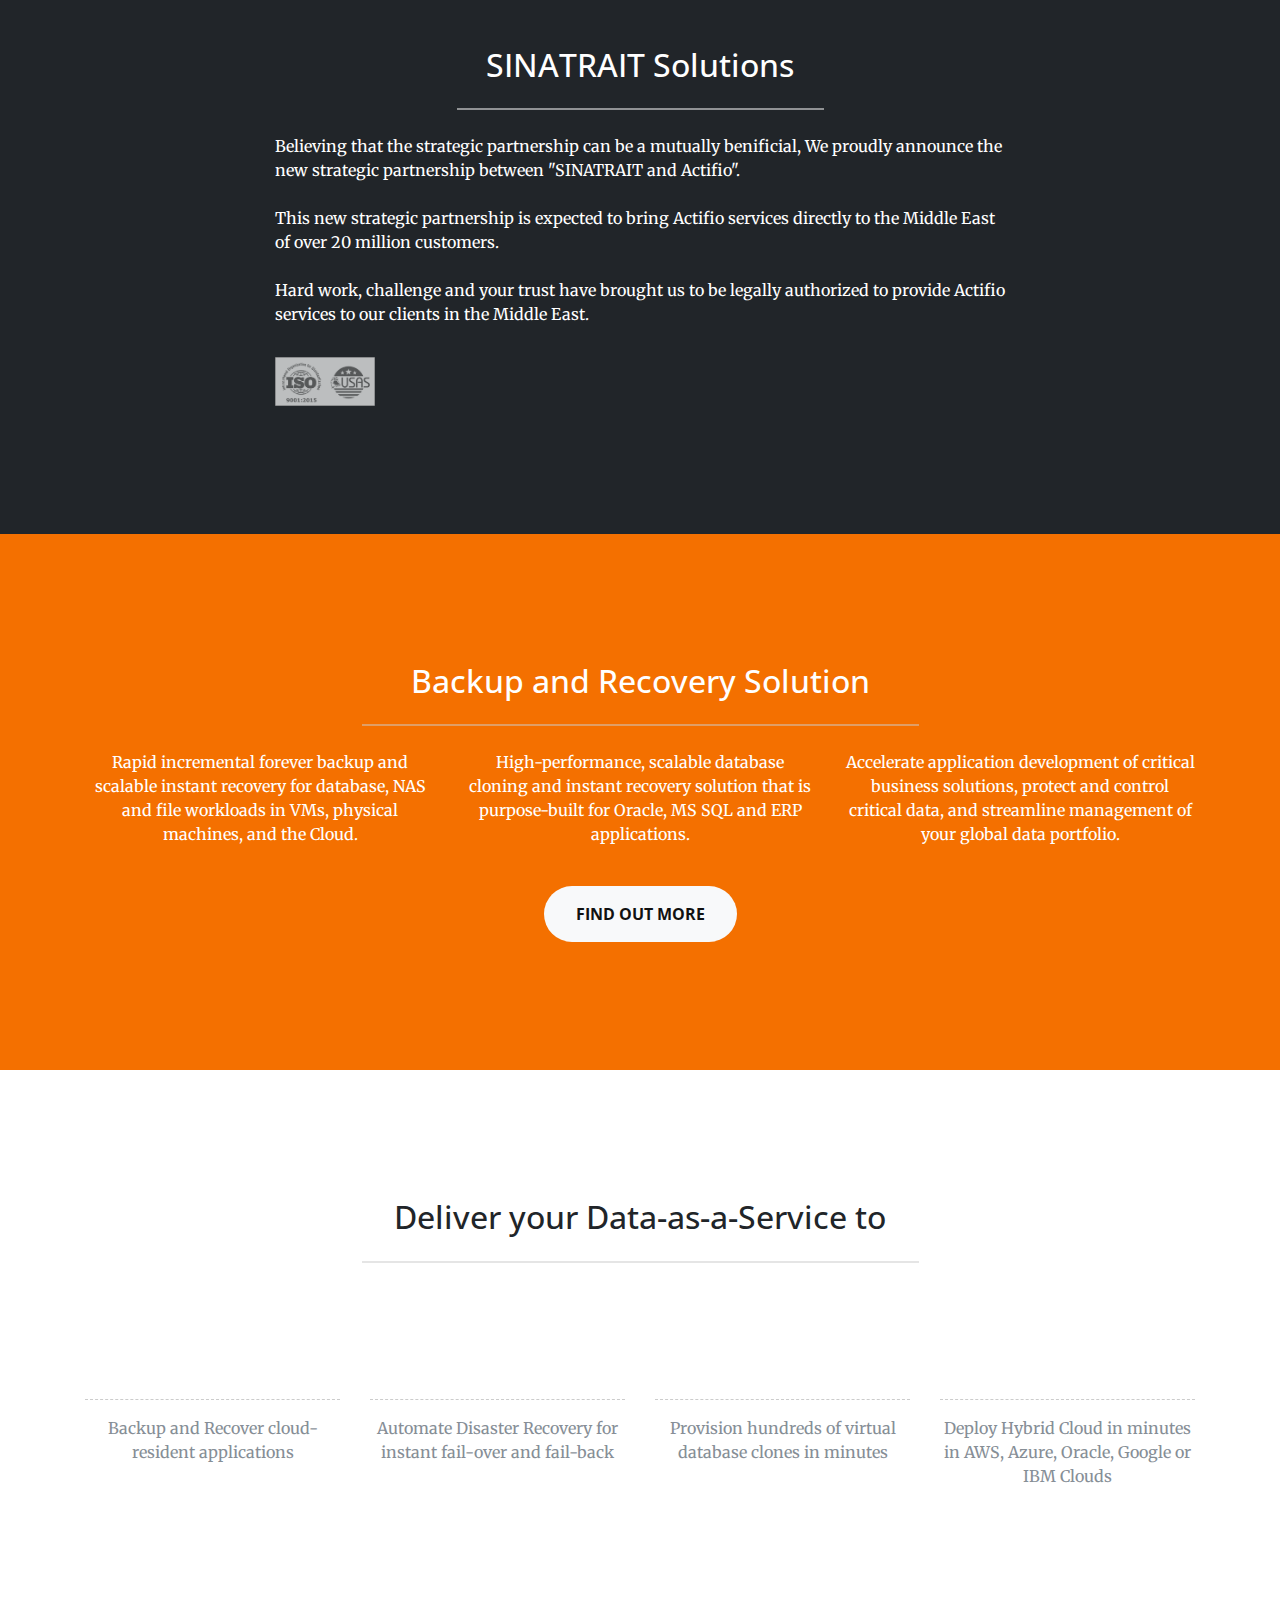
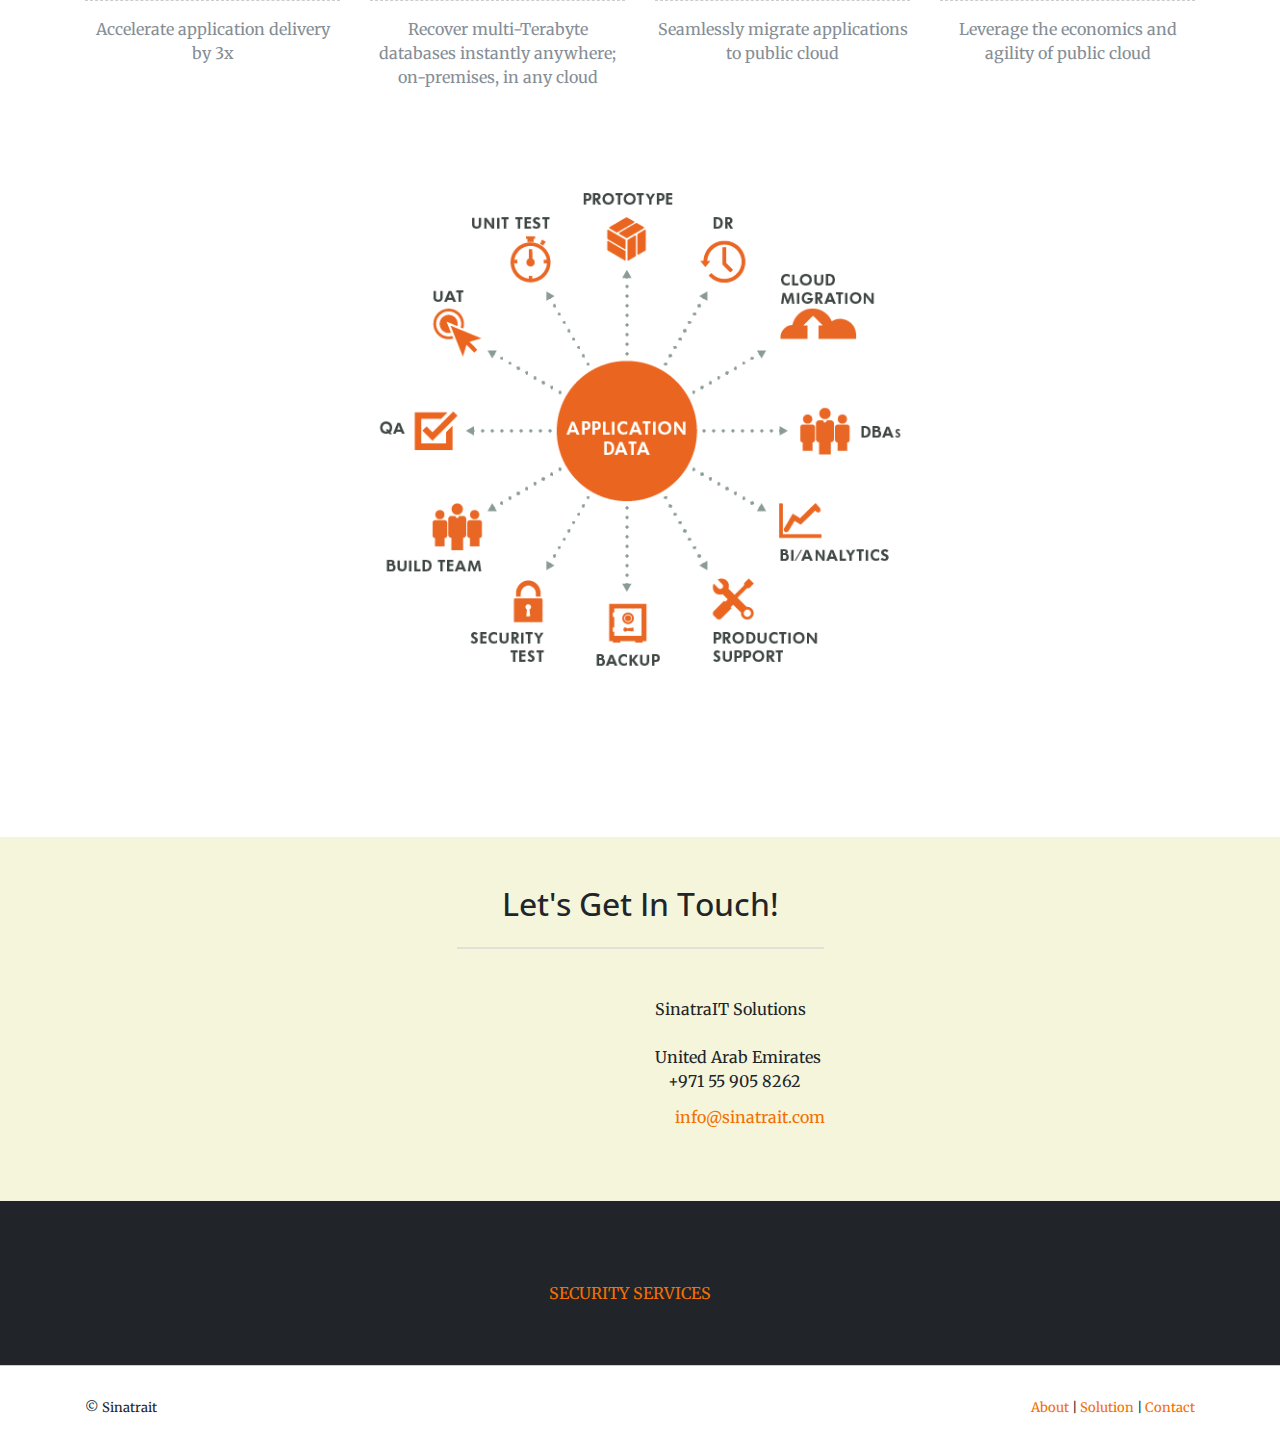
==== commit ebaafb0b: "error" ====
--- a/index.html
+++ b/index.html
@@ -8,7 +8,7 @@
     <meta name="description" content="Sinatra-Actifio Data-as-a-Service decouples data from infrastructure, enabling dramatic improvements in business resiliency, agility, and access to the cloud.">
     <meta name="author" content="">
 
-    <title>Data as a Service | Data Virtualization Software | Sinatra-Actifio</title>
+    <title>Data as a Service | Data Virtualization Software | Sinatrait-Actifio</title>
 
     <!-- Bootstrap core CSS -->
     <link href="vendor/bootstrap/css/bootstrap.min.css" rel="stylesheet">
@@ -26,7 +26,7 @@
     <link href="css/custom.css" rel="stylesheet" type="text/css">
     <link rel="icon" href="img/favicon.ico" type="images/favicon" />
     <style type="text/css">
-
+   
     </style>
 <!-- Global site tag (gtag.js) - Google Analytics -->
 <script async src="https://www.googletagmanager.com/gtag/js?id=UA-107838981-1"></script>
@@ -40,11 +40,267 @@
 
   </head>
 
-  <body>
-<div style="width:40%;margin: 10% auto;">
-<img src="img/error.png" style="width: 70%;">
-
-</div>
+  <body id="page-top">
+
+    <!-- Navigation -->
+    <nav class="navbar navbar-expand-lg navbar-light fixed-top" id="mainNav">
+      <div class="container">
+        <a class="navbar-brand js-scroll-trigger" href="#page-top"><img src="img/web-logo-sinatra-it-solutions.png" width="35%" /></a>
+        <!--a class="navbar-brand js-scroll-trigger" href="#page-top">SINATRAIT Solutions</a-->
+        <button class="navbar-toggler navbar-toggler-right" type="button" data-toggle="collapse" data-target="#navbarResponsive" aria-controls="navbarResponsive" aria-expanded="false" aria-label="Toggle navigation">
+          <span class="navbar-toggler-icon"></span>
+        </button>
+        <div class="collapse navbar-collapse" id="navbarResponsive">
+          <ul class="navbar-nav ml-auto">
+            <li class="nav-item">
+                <a class="nav-link js-scroll-trigger" href="#sinatrait">About</a>
+            </li>
+            <li class="nav-item">
+                <a class="nav-link js-scroll-trigger" href="#solution">solution</a>
+            </li>                          
+            <li class="nav-item">
+              <a class="nav-link js-scroll-trigger" href="#contact">Contact</a>
+            </li>
+          </ul>
+        </div>
+      </div>
+    </nav>
+
+    <header class="masthead text-center text-white d-flex">
+      <div class="container my-auto">
+        <div class="row">
+          <div class="col-lg-10 mx-auto">
+            <h1 class="text-uppercase">
+              <strong>Powering Multi-Cloud for Enterprise Data</strong>
+            </h1>
+            <p class="text-faded">Migrate, protect, develop, test, and analyze faster while reducing costs by 50% or more.</p>
+            <a class="btn btn-xl js-scroll-trigger" href="#update-actifio"><i class="fa fa-4x fa-chevron-down mb-3"></i></a>
+
+          </div>
+        </div>
+      </div>
+    </header>
+    <section class="bg-primary text-white text-center update-actifio" id="update-actifio">
+      <div class="container my-auto">
+        <div class="row">
+          <div class="col-lg-10 mx-auto">
+            <h1 class="text-uppercase text-center">
+              <strong>Unleash<br/>the Power of Cloud</strong>
+            </h1>
+            <hr>
+          </div>
+          <div class="col-lg-8 mx-auto">
+            <p class="text-faded mb-5">Data-as-a-Service solutions<br/>across all clouds from <a href="https://www.actifio.com" title="Actifio">Actifio</a> that first made it possible is putting now Middle East's customers at the center of the business by <a href="http://www.sinatrait.com" title="SINATRAIT Solutions">Sinatrait</a>.</p>
+            <a class="btn btn-xl js-scroll-trigger" href="#sinatrait"><i class="fa fa-4x fa-chevron-down mb-3"></i></a>
+          </div>
+
+        </div>
+      </div>
+    </section>
+    <section class="bg-dark text-white" id="sinatrait">
+        <div class="container">
+          <div class="row">
+            <div class="col-lg-8 mx-auto">
+              <h2 class="section-heading text-white text-center">SINATRAIT Solutions</h2>
+              <hr class="light my-4">
+              <p>Believing that the strategic partnership can be a mutually benificial, We proudly announce the new strategic partnership between "SINATRAIT and Actifio".<br><br>
+                This new strategic partnership is expected to bring Actifio services directly to the Middle East of over 20 million customers.<br><br>
+                Hard work, challenge and your trust have brought us to be legally authorized to provide Actifio services to our clients in the Middle East.
+                </p>
+                <img src="img/iso.png" alt="" class="iso"/>
+              <!--div class="text-center"><br/><a class="btn btn-light btn-xl js-scroll-trigger" href="#services">Find out more</a></div-->
+            </div>
+          </div>
+        </div>
+      </section>
+    <section class="bg-primary text-white" id="solution">
+        <div class="container">
+            <div class="row">
+              <div class="col-lg-12 text-center">
+                <h2 class="section-heading">Backup and Recovery Solution</h2>
+                <hr class="my-4">
+              </div>
+            </div>
+          </div>      
+      <div class="container">
+        <div class="row text-center">
+            <div class="col-lg-4 col-sm-6">             
+              <p>Rapid incremental forever backup and scalable instant recovery for database, NAS and file workloads in VMs, physical machines, and the Cloud.</p>
+            </div>
+            <div class="col-lg-4 col-sm-6"><p>High-performance, scalable database cloning and instant recovery solution that is purpose-built for Oracle, MS SQL and ERP applications.</p></div>
+            <div class="col-lg-4 col-sm-6"><p>Accelerate application development of critical business solutions, protect and control critical data, and streamline management of your global data portfolio.</p></div>
+        </div>
+        <div class="text-center"><br/><a class="btn btn-light btn-xl js-scroll-trigger" href="#services">Find out more</a></div>
+        <!--
+          <div class="row">
+          <div class="col-lg-8 mx-auto">
+            <!--h2 class="section-heading text-white text-center">Solution for</h2-->
+            <!--hr class="light my-4"-->
+            <!--ul>
+              <li>  </li>
+              <li></li>
+              <li></li>
+            </ul>
+            <div class="text-center"><br/><a class="btn btn-light btn-xl js-scroll-trigger" href="#services">Find out more</a></div>
+          </div>
+        </div>
+      -->
+      </div>
+    </section>
+
+    <section id="services">
+      <div class="container">
+        <div class="row">
+          <div class="col-lg-12 text-center">
+            <h2 class="section-heading">Deliver your Data-as-a-Service to</h2>
+            <hr class="my-4">
+          </div>
+        </div>
+      </div>
+      <div class="container">
+        <div class="row">
+          <div class="col-lg-3 col-md-6 text-center">
+            <div class="service-box mt-5 mx-auto">
+              <i class="fa fa-4x fa-history text-primary mb-3 sr-icons"></i>
+              <h3 class="mb-3"></h3>
+              <p class="text-muted mb-0">Backup and Recover cloud-resident applications</p>
+            </div>
+          </div>
+          <div class="col-lg-3 col-md-6 text-center">
+            <div class="service-box mt-5 mx-auto">
+              <i class="fa fa-4x fa-cogs text-primary mb-3 sr-icons"></i>
+              <h3 class="mb-3"></h3>
+              <p class="text-muted mb-0">Automate Disaster Recovery for instant fail-over and fail-back</p>
+            </div>
+          </div>
+          <div class="col-lg-3 col-md-6 text-center">
+              <div class="service-box mt-5 mx-auto">
+                <i class="fa fa-4x fa-clock-o text-primary mb-3 sr-icons"></i>
+                <h3 class="mb-3"></h3>
+                <p class="text-muted mb-0">Provision hundreds of virtual database clones in minutes</p>
+              </div>
+          </div>
+          <div class="col-lg-3 col-md-6 text-center">
+              <div class="service-box mt-5 mx-auto">
+                <i class="fa fa-4x fa-cloud text-primary mb-3 sr-icons"></i>
+                <h3 class="mb-3"></h3>
+                <p class="text-muted mb-0">Deploy Hybrid Cloud in minutes in AWS, Azure, Oracle, Google or IBM Clouds</p>
+              </div>
+            </div>                    
+          <div class="col-lg-3 col-md-6 text-center">
+              <div class="service-box mt-5 mx-auto">
+                <i class="fa fa-4x fa-tachometer text-primary mb-3 sr-icons"></i>
+                <h3 class="mb-3"></h3>
+                <p class="text-muted mb-0">Accelerate application delivery by 3x</p>
+              </div>
+          </div>
+          <div class="col-lg-3 col-md-6 text-center">
+              <div class="service-box mt-5 mx-auto">
+                <i class="fa fa-4x fa-flash text-primary mb-3 sr-icons"></i>
+                <h3 class="mb-3"></h3>
+                <p class="text-muted mb-0">Recover multi-Terabyte databases instantly anywhere; on-premises, in any cloud</p>
+              </div>
+          </div>
+          <div class="col-lg-3 col-md-6 text-center">
+              <div class="service-box mt-5 mx-auto">
+                <i class="fa fa-4x fa-random text-primary mb-3 sr-icons"></i>
+                <h3 class="mb-3"></h3>
+                <p class="text-muted mb-0">Seamlessly migrate applications to public cloud</p>
+              </div>
+          </div>
+          <div class="col-lg-3 col-md-6 text-center">
+              <div class="service-box mt-5 mx-auto">
+                <i class="fa fa-4x fa-balance-scale text-primary mb-3 sr-icons"></i>
+                <h3 class="mb-3"></h3>
+                <p class="text-muted mb-0">Leverage the economics and agility of public cloud</p>
+              </div>
+          </div>                                                   
+        </div>
+        <div class="container">
+        <div class="text-center">
+            <img src="img/What-is-EDaaS-Wheel.png" style="margin-top:80px;width:50%;" />
+          </div>
+        </div>        
+      </div>
+    </section>
+
+    
+
+    <!--section class="bg-dark text-white">
+      <div class="container text-center">
+        <h2 class="mb-4">Free Download at Start Bootstrap!</h2>
+        <a class="btn btn-light btn-xl sr-button" href="http://startbootstrap.com/template-overviews/creative/">Download Now!</a>
+      </div>
+    </section-->
+
+    <section class="bg-beige" id="contact">
+      <div class="container">
+        <div class="row">
+          <div class="col-lg-8 mx-auto text-center">
+            <h2 class="section-heading">Let's Get In Touch!</h2>
+            <hr class="my-4">
+            <p class="mb-5"></p>
+          </div>
+        </div>
+        <div class="row">
+            <div class="col-lg-2 ml-auto">
+                <div class="templatemo_maps">
+                    <div class="fluid-wrapper">
+                        <iframe src="https://www.google.com/maps/embed?pb=!1m18!1m12!1m3!1d3610.6770861809473!2d55.26848311500912!3d25.180379083904104!2m3!1f0!2f0!3f0!3m2!1i1024!2i768!4f13.1!3m3!1m2!1s0x3e5f683350dc5069%3A0xfb6c7f966ae99197!2sU-bora+Towers!5e0!3m2!1sen!2sin!4v1520240291452"></iframe>                    
+                    </div>
+                  </div>
+            </div>
+          <div class="col-lg-6 ml-auto">            
+            <div class="address">
+              SinatraIT Solutions<br> <!-- Ubora Tower<br>Al Abraj Street – Business Bay<br>P.O. Box: 117636 Dubai--> <br>United Arab Emirates
+            </div>
+            <i class="fa fa-phone fa mb-3 sr-contact"></i><span>+971 55 905 8262</span><br>
+            <i class="fa fa-envelope-o fa mb-3 sr-contact"></i><a href="mailto:info@sinatrait.com"> info@sinatrait.com</a>
+          </div>        
+        </div>
+        
+      </div>
+    </section>
+    <section class="bg-dark text-white security-services">
+          <div class="container">
+              <div class="row">
+                <div class="col-lg-12 text-center">
+                    <i class="fa fa-video-camera fa-2x mb-3 sr-contact"></i>
+                    <p>
+                        <a href="security-services/index.html" target="_blank">SECURITY SERVICES <i class="fa fa-external-link fa mb-3 sr-contact"></i></a>
+                    </p>               
+                </div>
+              </div>
+            </div>                  
+    </section>
+    <footer class="text-center">
+        <div class="container">
+            <div class="row">
+              <div class="col-lg-6 col-xs-12 text-lg-left text-center">
+                  &copy; Sinatrait
+              </div>
+              <div class="col-lg-6 col-xs-12 text-lg-right text-center">
+                  <a class="js-scroll-trigger" href="#sinatrait">About</a> |
+                  <a class="js-scroll-trigger" href="#solution">Solution</a> |
+                  <a class="js-scroll-trigger" href="#contact">Contact</a>
+                
+              </div>
+            </div>
+          </div>      
+      
+    </footer>
+    <!-- Bootstrap core JavaScript -->
+    <script src="vendor/jquery/jquery.min.js"></script>
+    <script src="vendor/bootstrap/js/bootstrap.bundle.min.js"></script>
+
+    <!-- Plugin JavaScript -->
+    <script src="vendor/jquery-easing/jquery.easing.min.js"></script>
+    <script src="vendor/scrollreveal/scrollreveal.min.js"></script>
+    <script src="vendor/magnific-popup/jquery.magnific-popup.min.js"></script>
+
+    <!-- Custom scripts for this template -->
+    <script src="js/creative.min.js"></script>
+
   </body>
 
 </html>
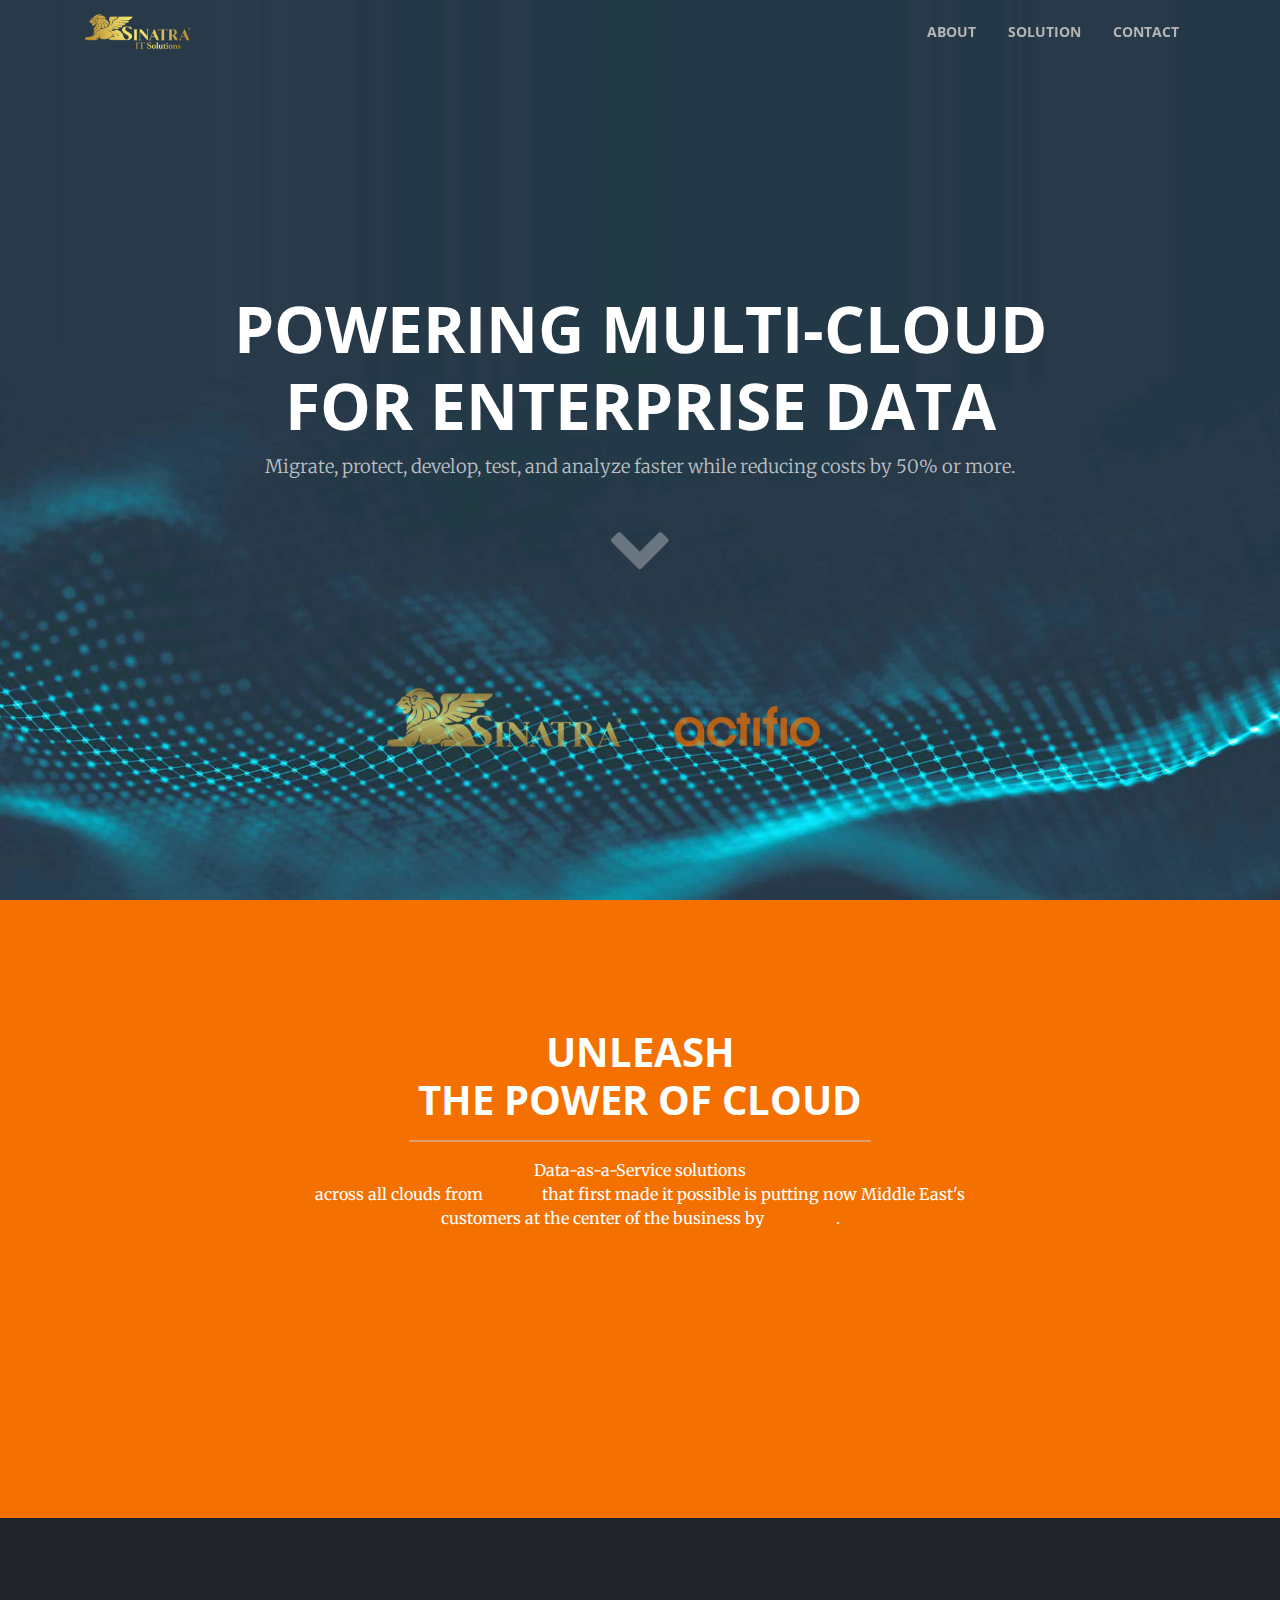
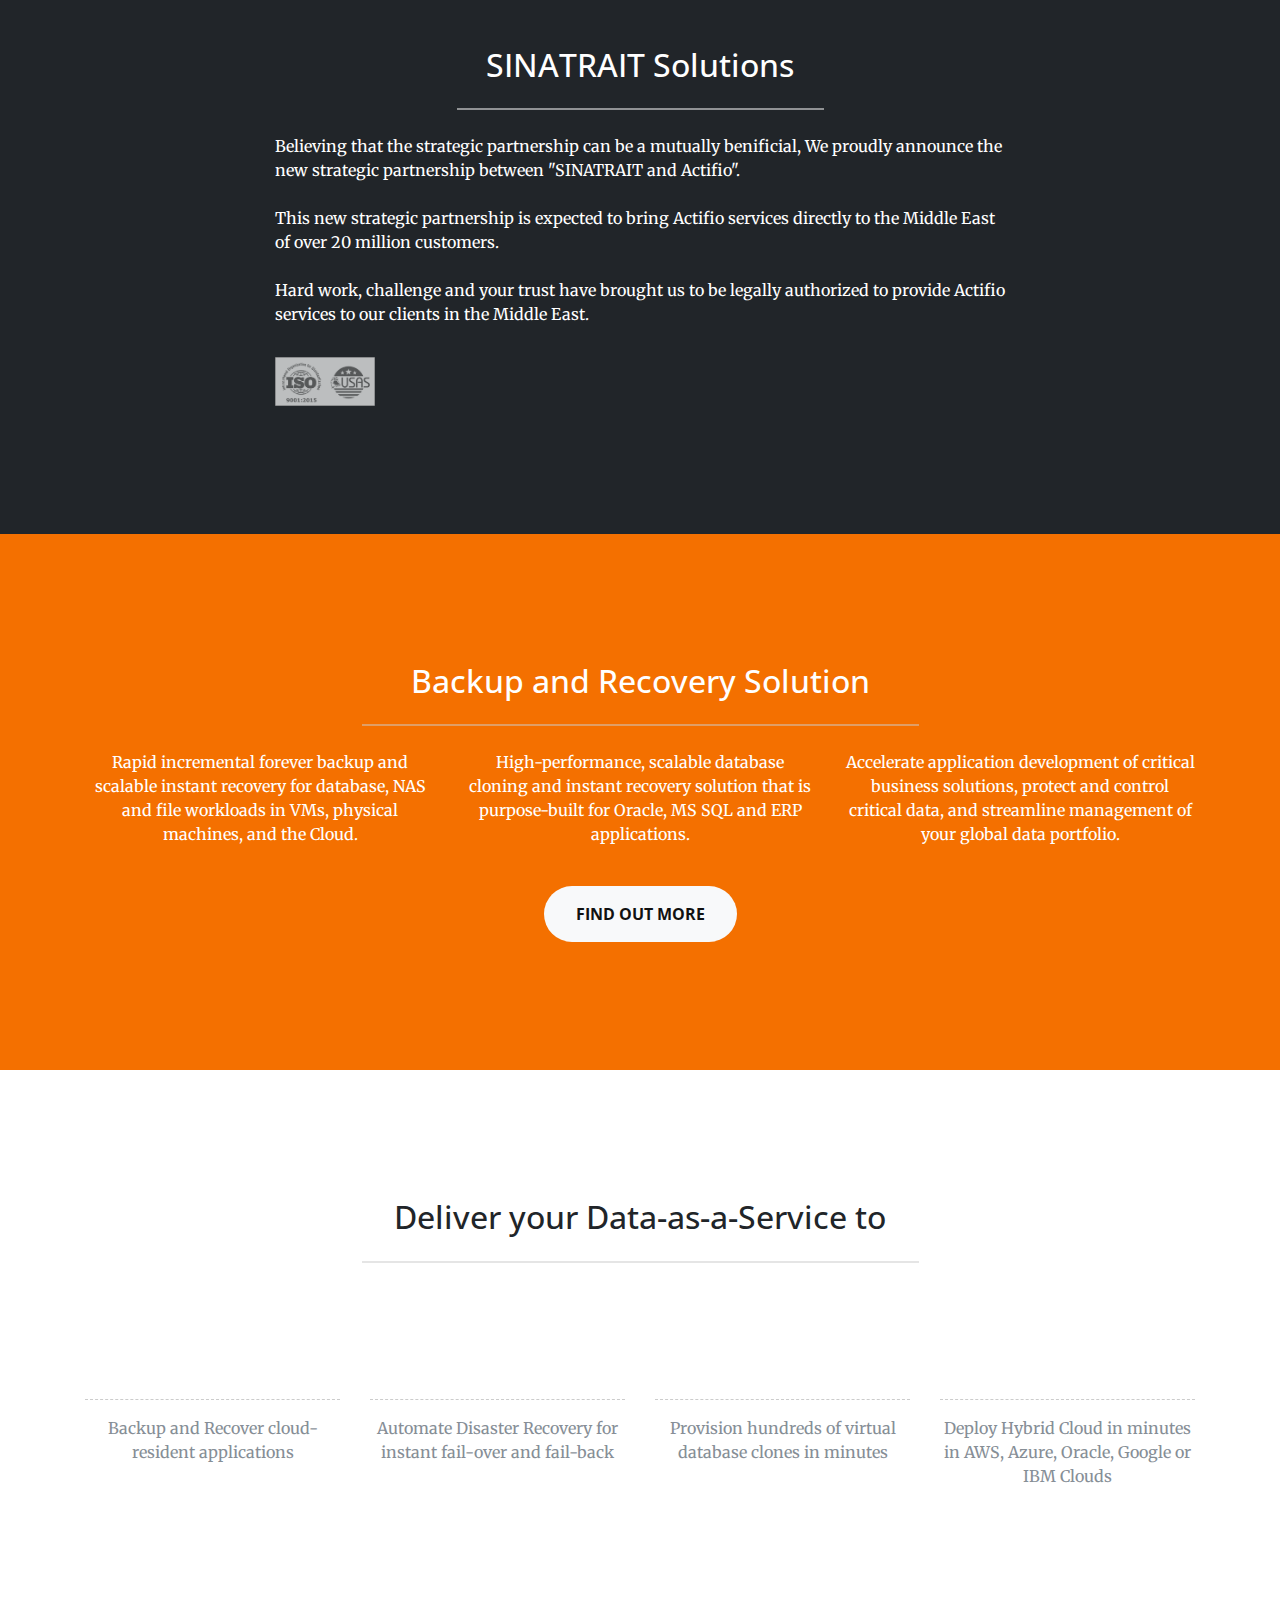
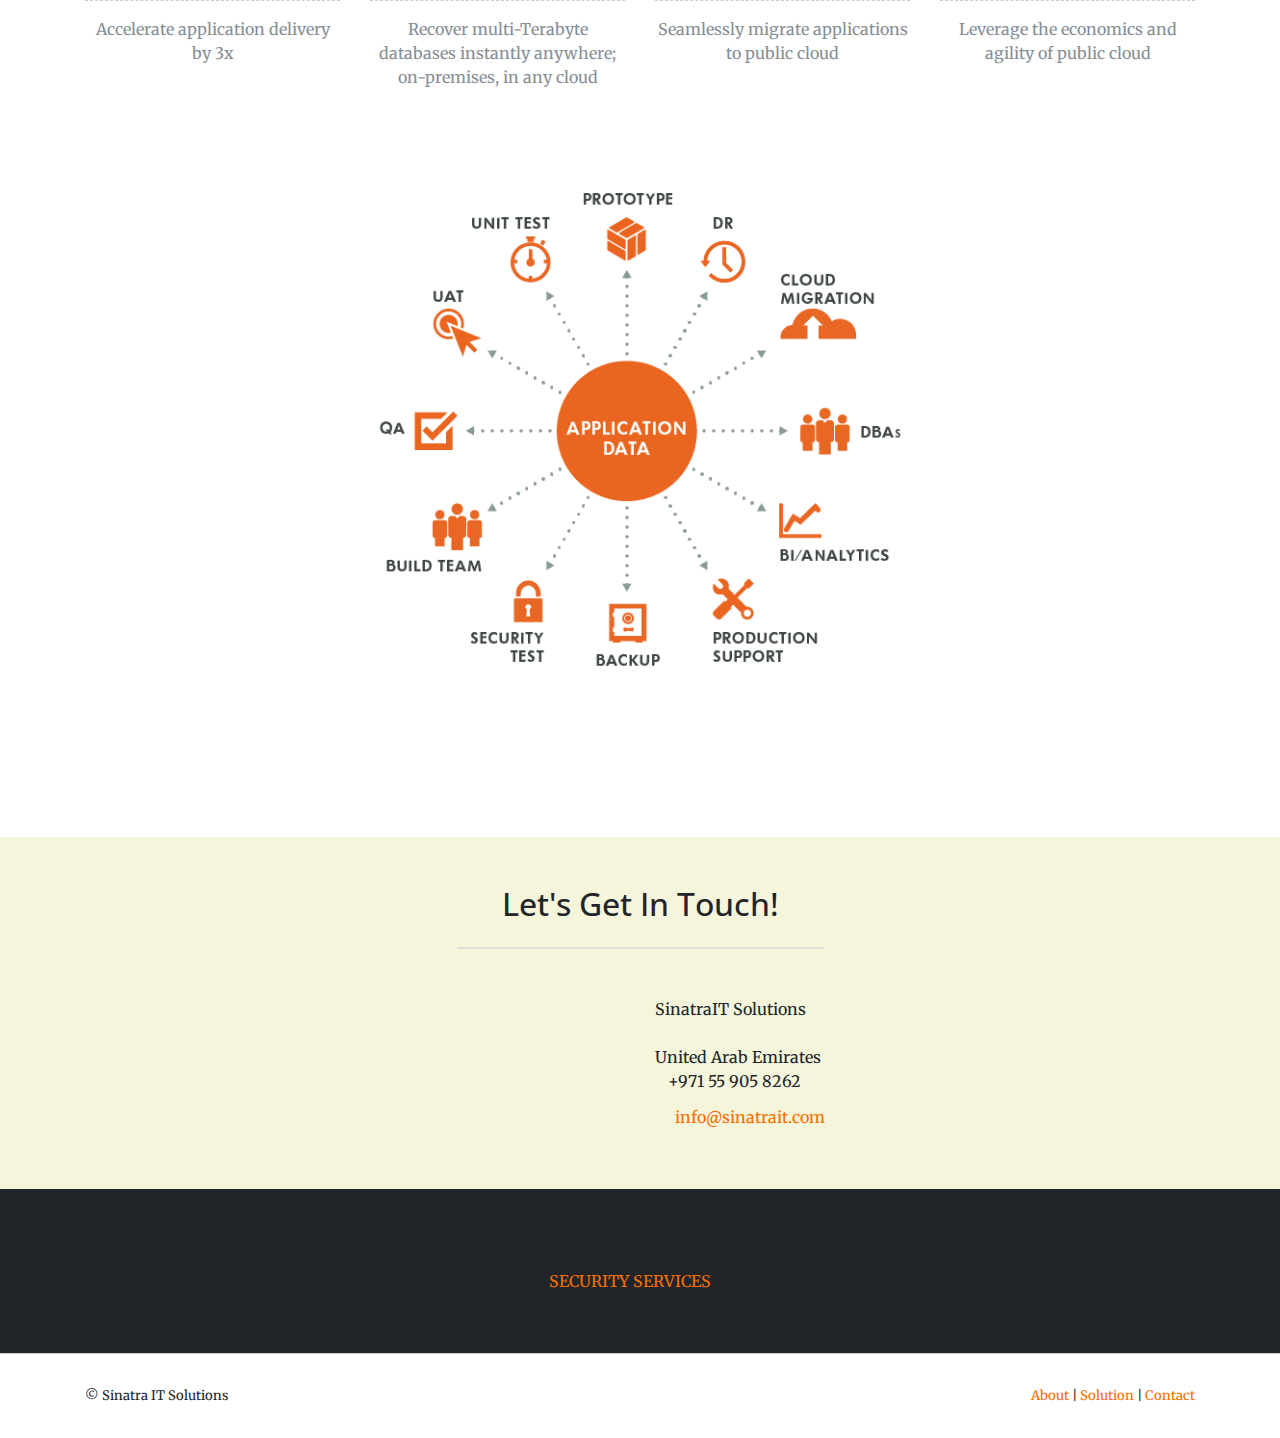
==== commit e88480e2: "seo bhai" ====
--- a/index.html
+++ b/index.html
@@ -8,7 +8,29 @@
     <meta name="description" content="Sinatra-Actifio Data-as-a-Service decouples data from infrastructure, enabling dramatic improvements in business resiliency, agility, and access to the cloud.">
     <meta name="author" content="">
 
-    <title>Data as a Service | Data Virtualization Software | Sinatrait-Actifio</title>
+    <title>Sinatra IT Solutions | Data as a Service | Data Virtualization Software</title>
+    <!-- #one InshaAllah -->
+    <link rel="shortcut icon" href="http://sinatrait.com/img/favicon.ico" type="image/x-icon">
+    <link rel="canonical" href="http://sinatrait.com">
+    <meta property="og:site_name" content="Sinatra IT solutions">
+    <meta property="og:title" content="Sinatra IT Solutions">
+    <meta property="og:type" content="website">
+    <meta property="og:url" content="http://sinatrait.com">
+    <meta property="og:description" content="Sinatra IT Solutions">
+    <meta property="og:image" content="http://sinatrait.com/img/header.jpg">
+    <meta property="og:image:secure_url" content="https://sinatrait.com/img/header.jpg">
+    <meta property="og:image:type" content="img/jpg" />
+    <meta property="og:image:width" content="1900">
+    <meta property="og:image:height" content="1267">
+    <meta property="og:image:alt" content="Multi cloud copy data management" />
+    <meta name="description" content="Multi cloud copy data management, Enterprise Data" />
+    <meta name="keywords" content="Multi cloud copy data management, Enterprise Data, actifio-sinatra, sinatra it solutions, Sinatra Software Solutions, Multi-Cloud Copy Data Management Solutions" />
+    <meta name="twitter:url" content="http://sinatrait.com/">
+    <meta name="twitter:card" content="summary">
+    <meta name="twitter:description" content="Multi-Cloud Copy Data Management Solutions">
+    <meta name="viewport" content="width=device-width, initial-scale=1, user-scalable=no" />
+    <!-- InshaAllah -->
+
 
     <!-- Bootstrap core CSS -->
     <link href="vendor/bootstrap/css/bootstrap.min.css" rel="stylesheet">
@@ -24,7 +46,7 @@
     <!-- Custom styles for this template -->
     <link href="css/creative.min.css" rel="stylesheet">
     <link href="css/custom.css" rel="stylesheet" type="text/css">
-    <link rel="icon" href="img/favicon.ico" type="images/favicon" />
+    <!-- link rel="icon" href="img/favicon.ico" type="images/favicon" / -->
     <style type="text/css">
    
     </style>
@@ -246,7 +268,7 @@
             <div class="col-lg-2 ml-auto">
                 <div class="templatemo_maps">
                     <div class="fluid-wrapper">
-                        <iframe src="https://www.google.com/maps/embed?pb=!1m18!1m12!1m3!1d3610.6770861809473!2d55.26848311500912!3d25.180379083904104!2m3!1f0!2f0!3f0!3m2!1i1024!2i768!4f13.1!3m3!1m2!1s0x3e5f683350dc5069%3A0xfb6c7f966ae99197!2sU-bora+Towers!5e0!3m2!1sen!2sin!4v1520240291452"></iframe>                    
+                        <!--iframe src="https://www.google.com/maps/embed?pb=!1m18!1m12!1m3!1d3610.6770861809473!2d55.26848311500912!3d25.180379083904104!2m3!1f0!2f0!3f0!3m2!1i1024!2i768!4f13.1!3m3!1m2!1s0x3e5f683350dc5069%3A0xfb6c7f966ae99197!2sU-bora+Towers!5e0!3m2!1sen!2sin!4v1520240291452"></iframe-->
                     </div>
                   </div>
             </div>
@@ -277,7 +299,7 @@
         <div class="container">
             <div class="row">
               <div class="col-lg-6 col-xs-12 text-lg-left text-center">
-                  &copy; Sinatrait
+                  &copy; Sinatra IT Solutions
               </div>
               <div class="col-lg-6 col-xs-12 text-lg-right text-center">
                   <a class="js-scroll-trigger" href="#sinatrait">About</a> |
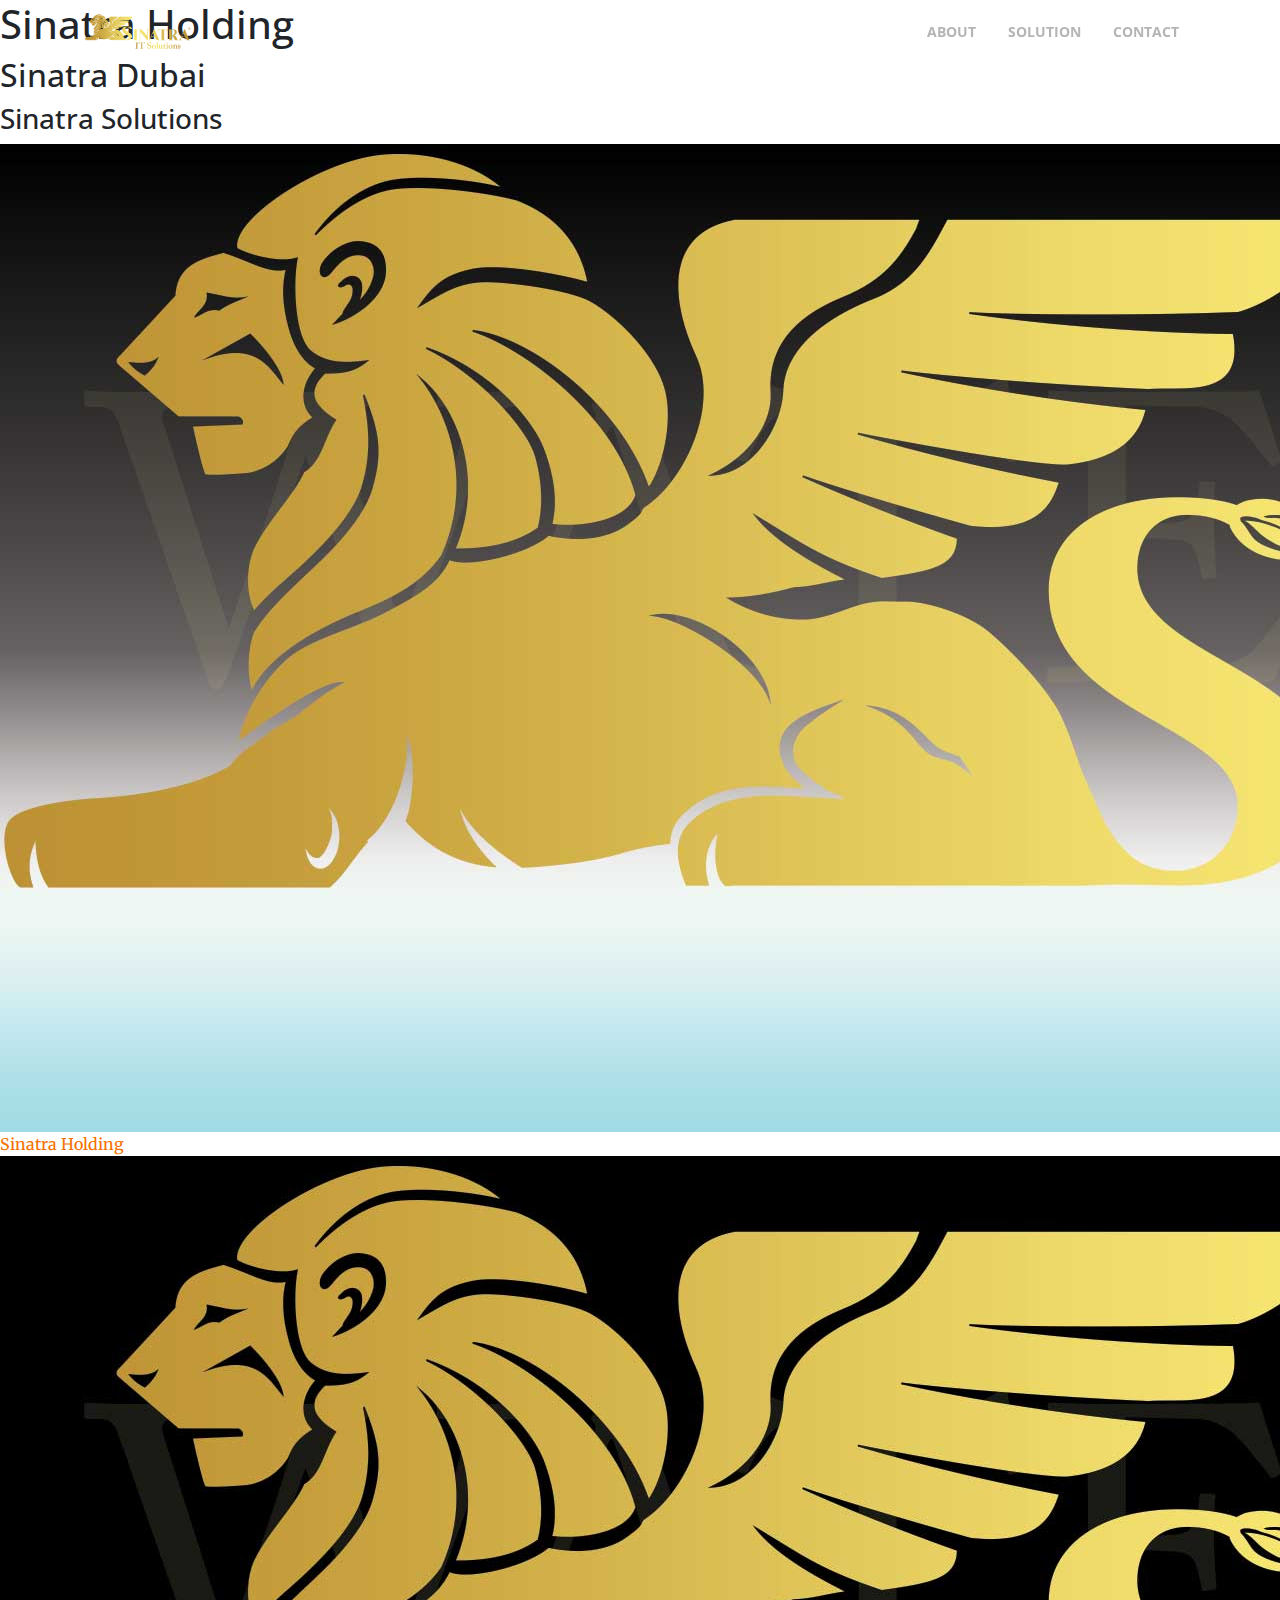
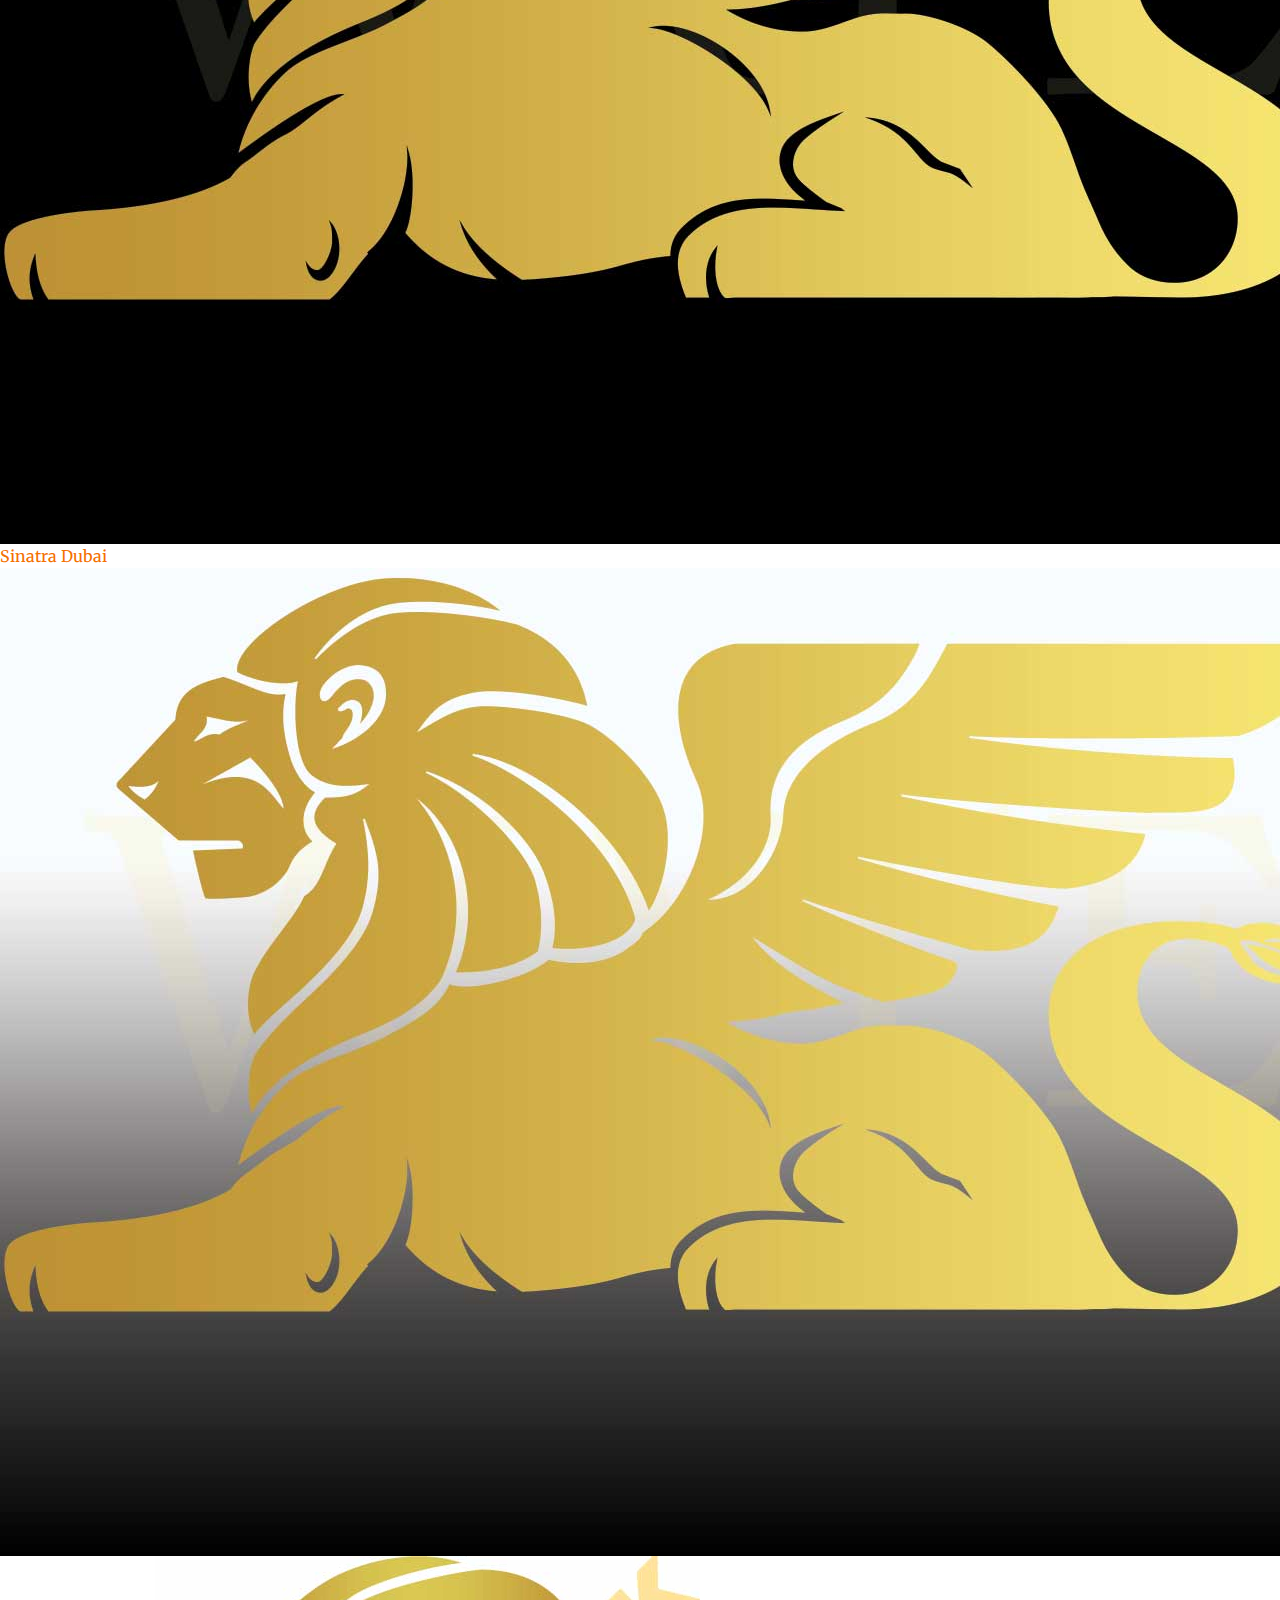
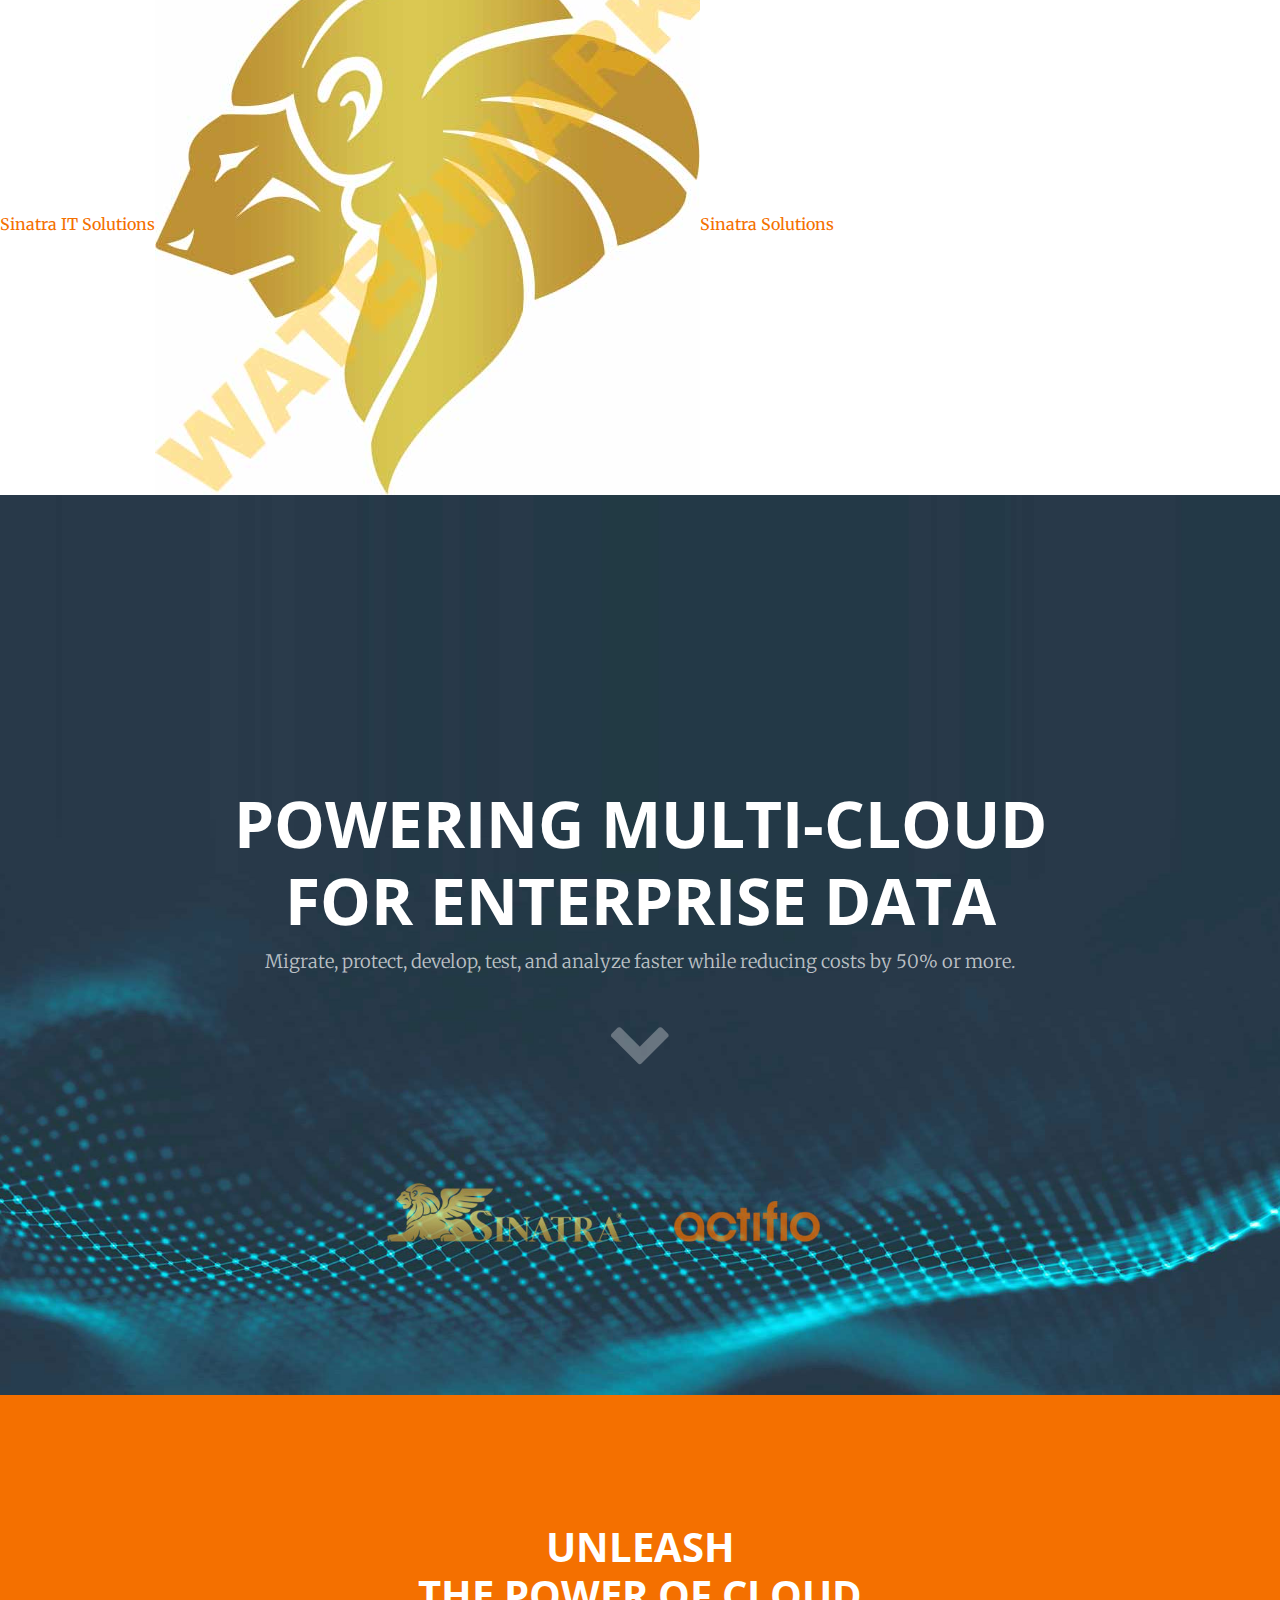
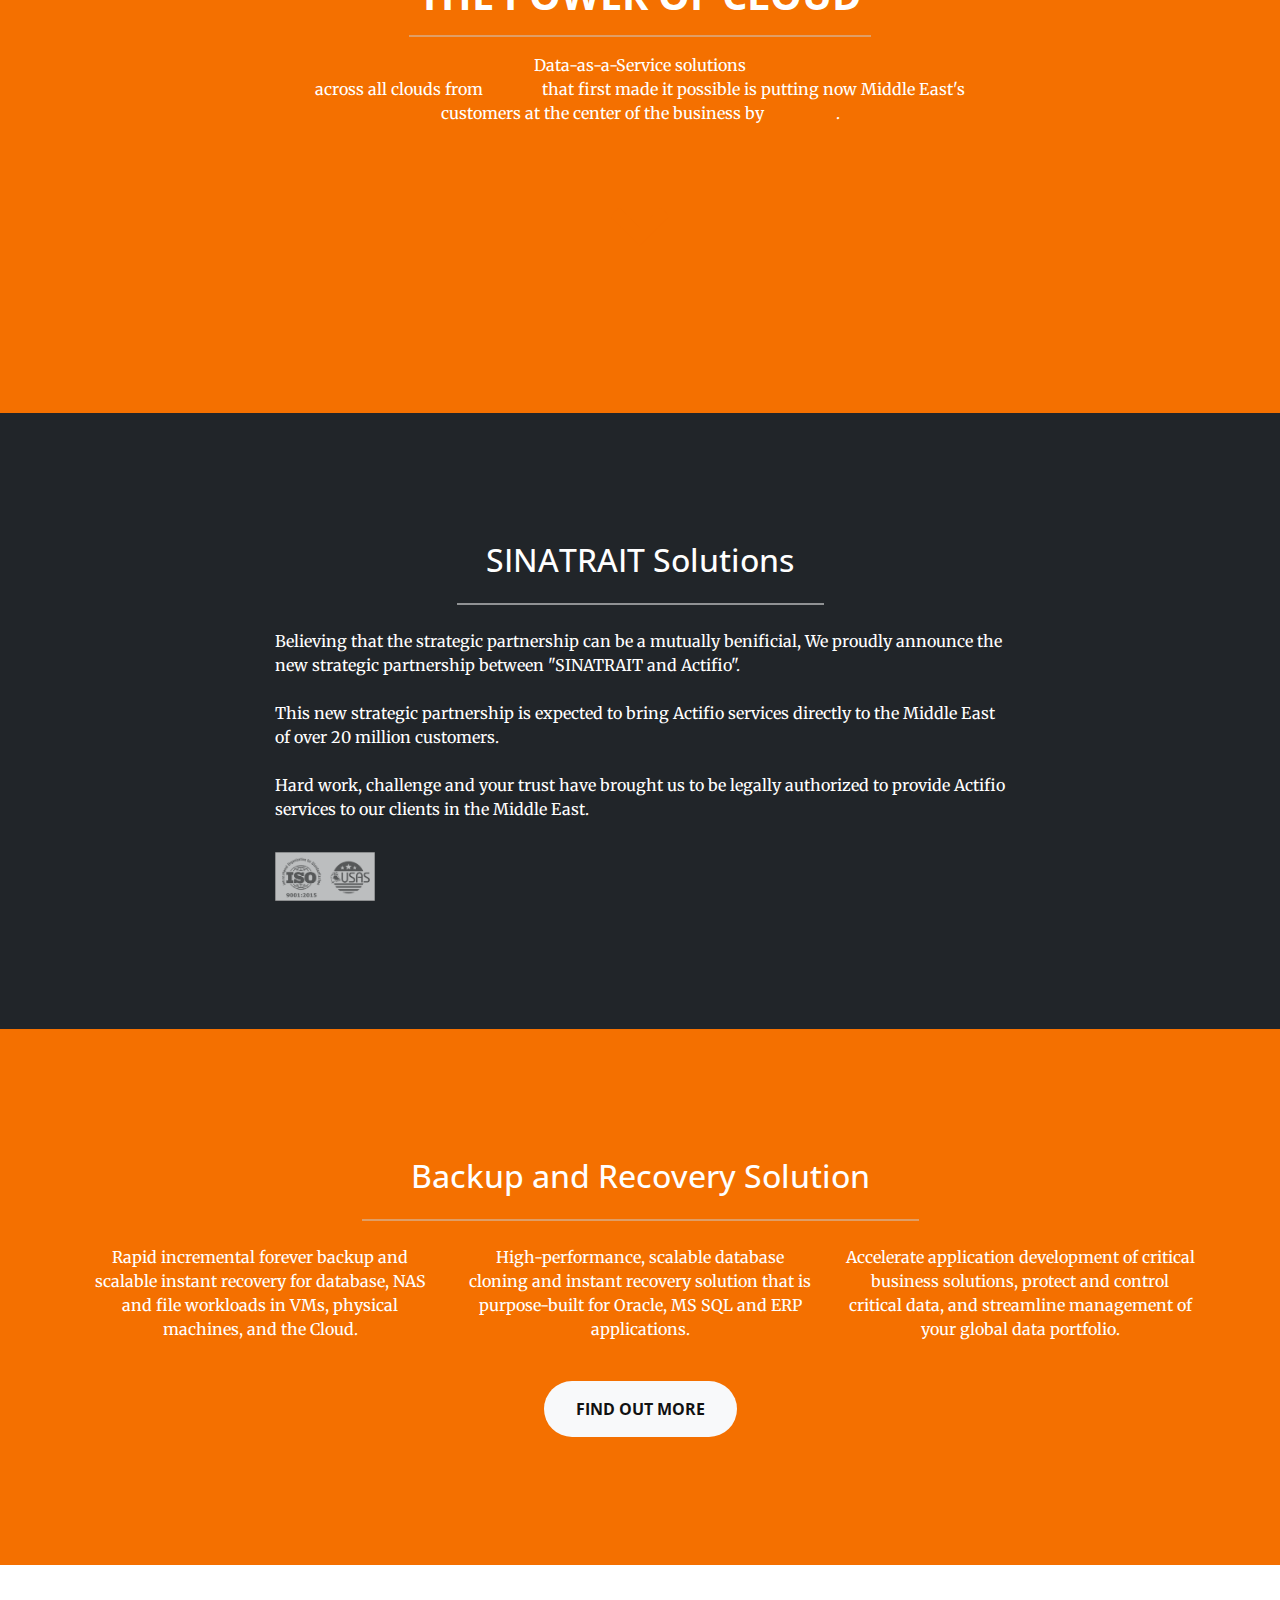
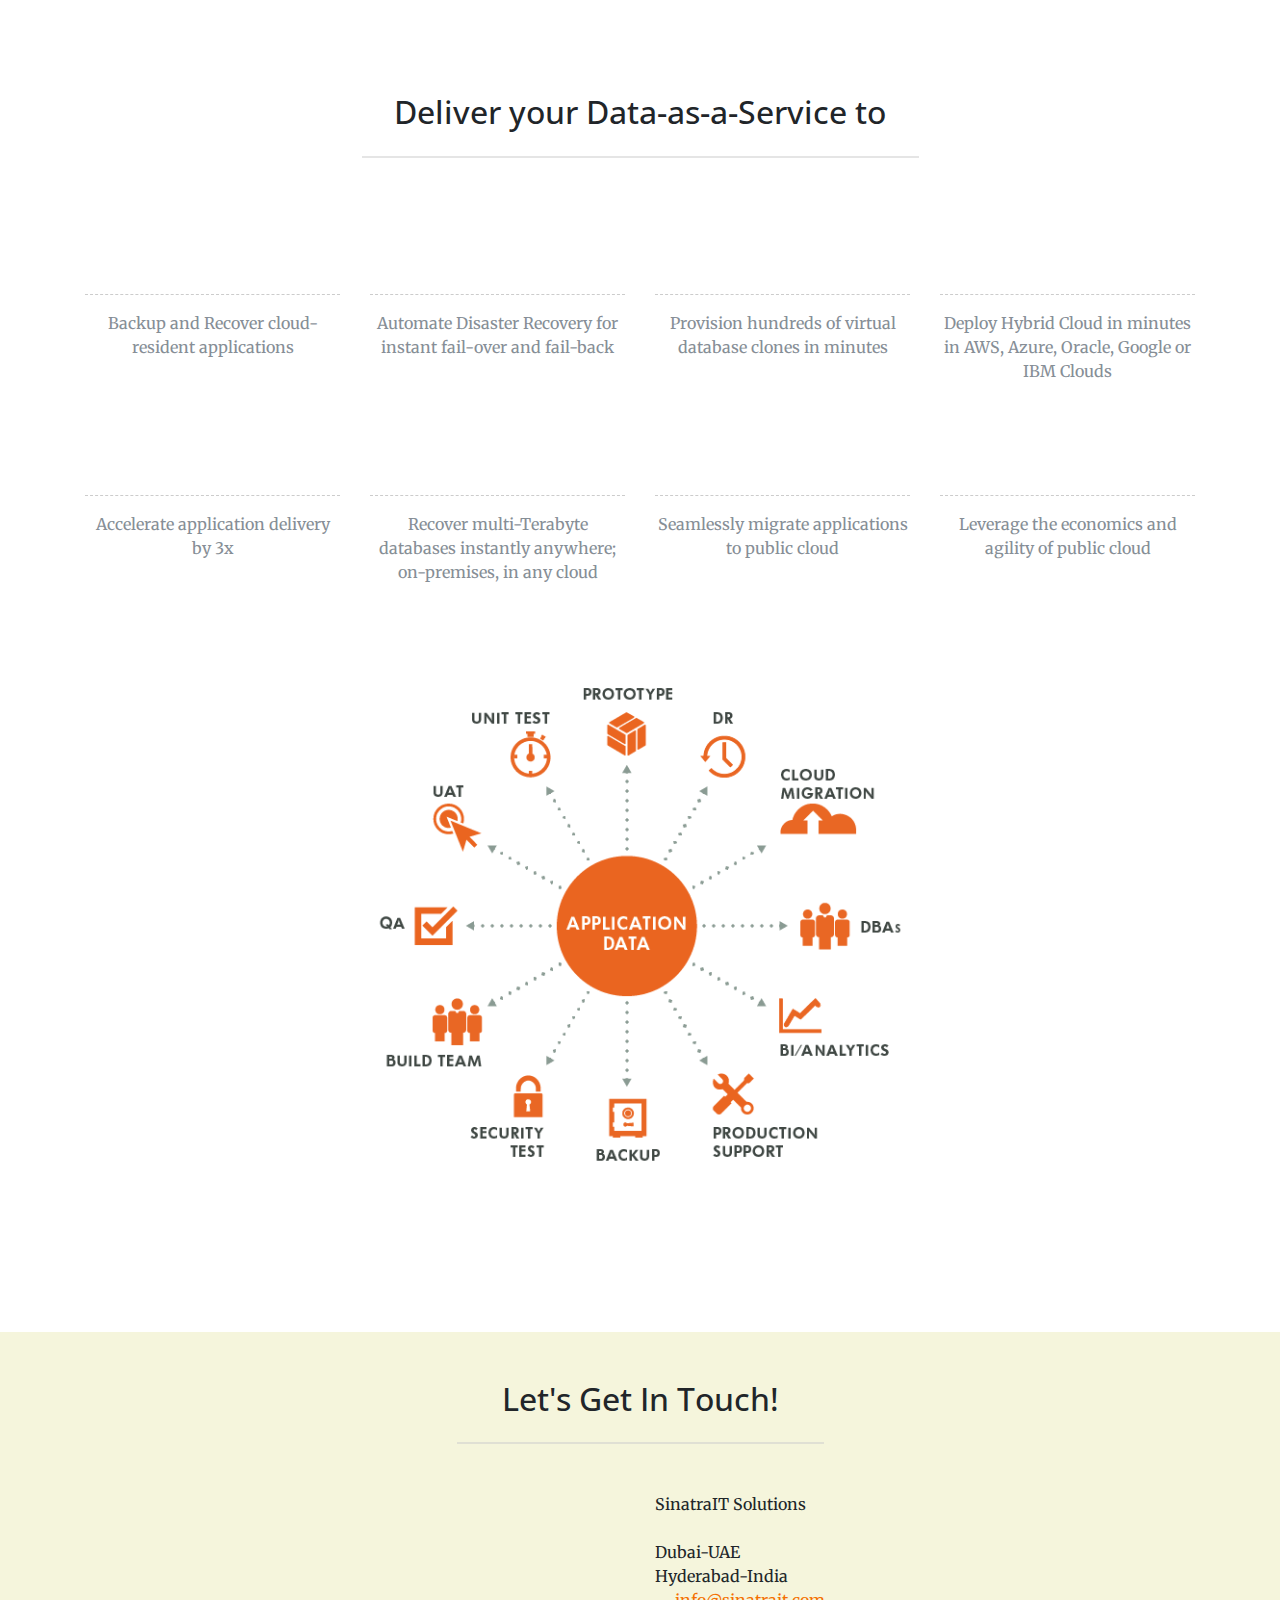
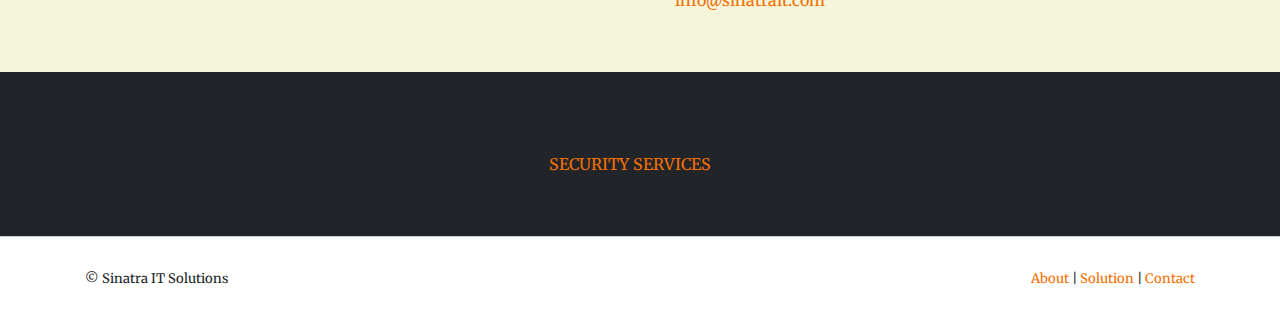
==== commit 815748e3: "remove contact" ====
--- a/index.html
+++ b/index.html
@@ -2,13 +2,17 @@
 <html lang="en">
 
   <head>
-
+    <!-- Global site tag (gtag.js) - Google Analytics -->
+    <script async src="https://www.googletagmanager.com/gtag/js?id=UA-107838981-1"></script>
+    <script>
+      window.dataLayer = window.dataLayer || [];
+      function gtag(){dataLayer.push(arguments);}
+      gtag('js', new Date());
+
+      gtag('config', 'UA-107838981-1');
+    </script>
+    <title>Sinatra IT Solutions-Actifio | Data as a Service | Sinatra Dubai</title>
     <meta charset="utf-8">
-    <meta name="viewport" content="width=device-width, initial-scale=1, shrink-to-fit=no">
-    <meta name="description" content="Sinatra-Actifio Data-as-a-Service decouples data from infrastructure, enabling dramatic improvements in business resiliency, agility, and access to the cloud.">
-    <meta name="author" content="">
-
-    <title>Sinatra IT Solutions | Data as a Service | Data Virtualization Software</title>
     <!-- #one InshaAllah -->
     <link rel="shortcut icon" href="http://sinatrait.com/img/favicon.ico" type="image/x-icon">
     <link rel="canonical" href="http://sinatrait.com">
@@ -23,8 +27,8 @@
     <meta property="og:image:width" content="1900">
     <meta property="og:image:height" content="1267">
     <meta property="og:image:alt" content="Multi cloud copy data management" />
-    <meta name="description" content="Multi cloud copy data management, Enterprise Data" />
-    <meta name="keywords" content="Multi cloud copy data management, Enterprise Data, actifio-sinatra, sinatra it solutions, Sinatra Software Solutions, Multi-Cloud Copy Data Management Solutions" />
+    <meta name="description" content="Multi cloud copy data management, Sinatra Dubai" />
+    <meta name="keywords" content="Multi cloud copy data management, Enterprise Data, sinatra dubai, sinatra it solutions, Sinatra Software Solutions, Multi-Cloud Copy Data Management Solutions" />
     <meta name="twitter:url" content="http://sinatrait.com/">
     <meta name="twitter:card" content="summary">
     <meta name="twitter:description" content="Multi-Cloud Copy Data Management Solutions">
@@ -50,20 +54,12 @@
     <style type="text/css">
    
     </style>
-<!-- Global site tag (gtag.js) - Google Analytics -->
-<script async src="https://www.googletagmanager.com/gtag/js?id=UA-107838981-1"></script>
-<script>
-  window.dataLayer = window.dataLayer || [];
-  function gtag(){dataLayer.push(arguments);}
-  gtag('js', new Date());
-
-  gtag('config', 'UA-107838981-1');
-</script>
+
 
   </head>
 
   <body id="page-top">
-
+  <div class="flashboop"><h1>Sinatra Holding</h1><h2>Sinatra Dubai</h2><h3>Sinatra Solutions</h3><img src="img/sinatra-holding.jpg" alt="sinatra holding" title="Sinatra Holding"/><a href="sinatrait.com" target="_parent">Sinatra Holding</a><img src="img/sinatra-dubai.jpg" alt="Sinatra Dubai" title="Sinatra Dubai"/><a href="sinatrait.com" target="_parent">Sinatra Dubai</a><img src="img/sinatra-it-solutions.jpg" alt="Sinatra IT Solutions" title="sinatra IT Solutions"/><a href="sinatrait.com" target="_parent">Sinatra IT Solutions</a><img src="img/sinatra-solutions.jpg" alt="Sinatra Solutions" title="Sinatra Solutions"/><a href="sinatrait.com" target="_parent">Sinatra Solutions</a></div>
     <!-- Navigation -->
     <nav class="navbar navbar-expand-lg navbar-light fixed-top" id="mainNav">
       <div class="container">
@@ -83,6 +79,12 @@
             <li class="nav-item">
               <a class="nav-link js-scroll-trigger" href="#contact">Contact</a>
             </li>
+            <li class="nav-item displaynone">
+              <a class="nav-link js-scroll-trigger" href="#contact">Sinatra Holding</a>
+            </li>
+            <li class="nav-item displaynone">
+              <a class="nav-link js-scroll-trigger" href="#contact">Sinatra Dubai</a>
+            </li>
           </ul>
         </div>
       </div>
@@ -274,9 +276,9 @@
             </div>
           <div class="col-lg-6 ml-auto">            
             <div class="address">
-              SinatraIT Solutions<br> <!-- Ubora Tower<br>Al Abraj Street – Business Bay<br>P.O. Box: 117636 Dubai--> <br>United Arab Emirates
-            </div>
-            <i class="fa fa-phone fa mb-3 sr-contact"></i><span>+971 55 905 8262</span><br>
+              SinatraIT Solutions<br> <!-- Ubora Tower<br>Al Abraj Street – Business Bay<br>P.O. Box: 117636 Dubai--> <br>Dubai-UAE<br/>Hyderabad-India
+            </div>
+            <!-- i class="fa fa-phone fa mb-3 sr-contact"></i><span>+971 55 905 8262</span><br -->
             <i class="fa fa-envelope-o fa mb-3 sr-contact"></i><a href="mailto:info@sinatrait.com"> info@sinatrait.com</a>
           </div>        
         </div>
--- a/css/custom.css
+++ b/css/custom.css
@@ -72,3 +72,5 @@
 footer {
 padding: 2rem 0; font-size: small;border-top:1px solid #cccccc;
 }
+.displaynone{display:none;}
+.update-actifio{background-image: url(../img/unleash-the-power-of-cloud.jpg);background-position: center bottom;    background-size: cover;}
